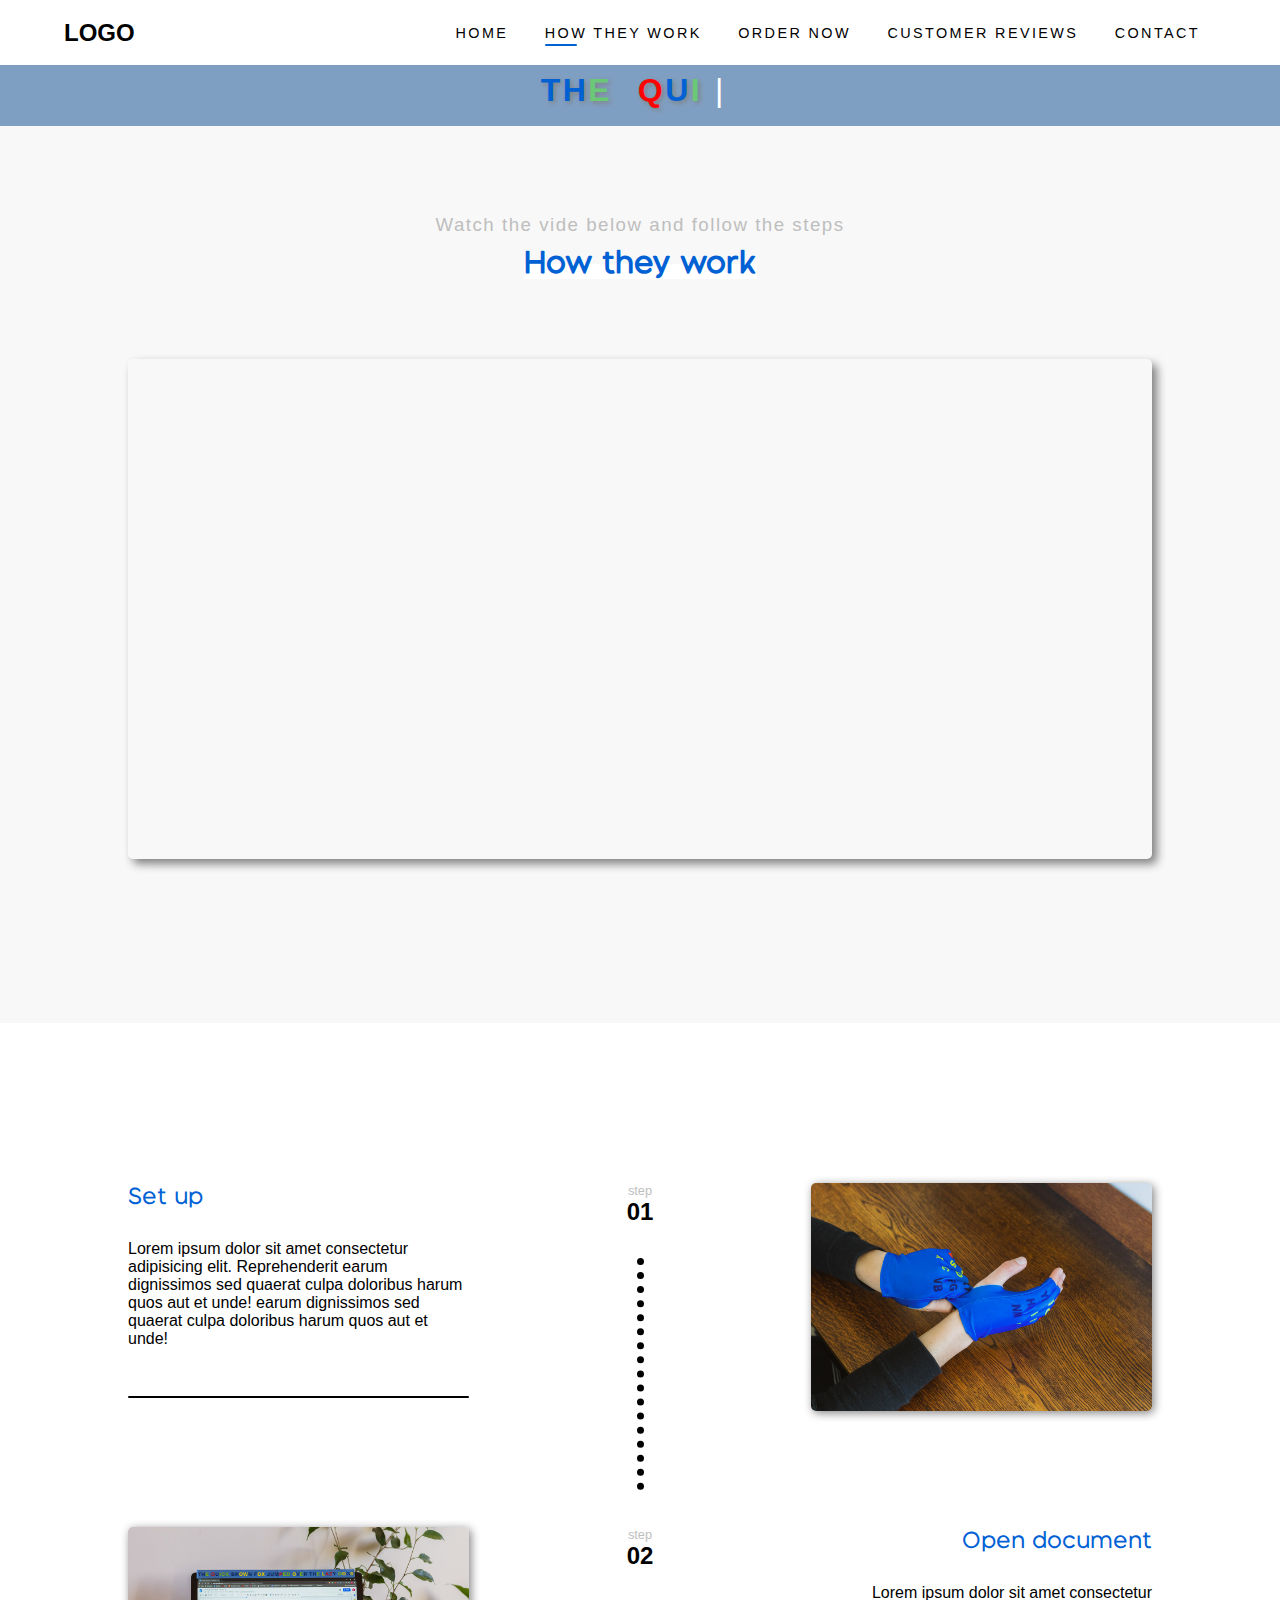
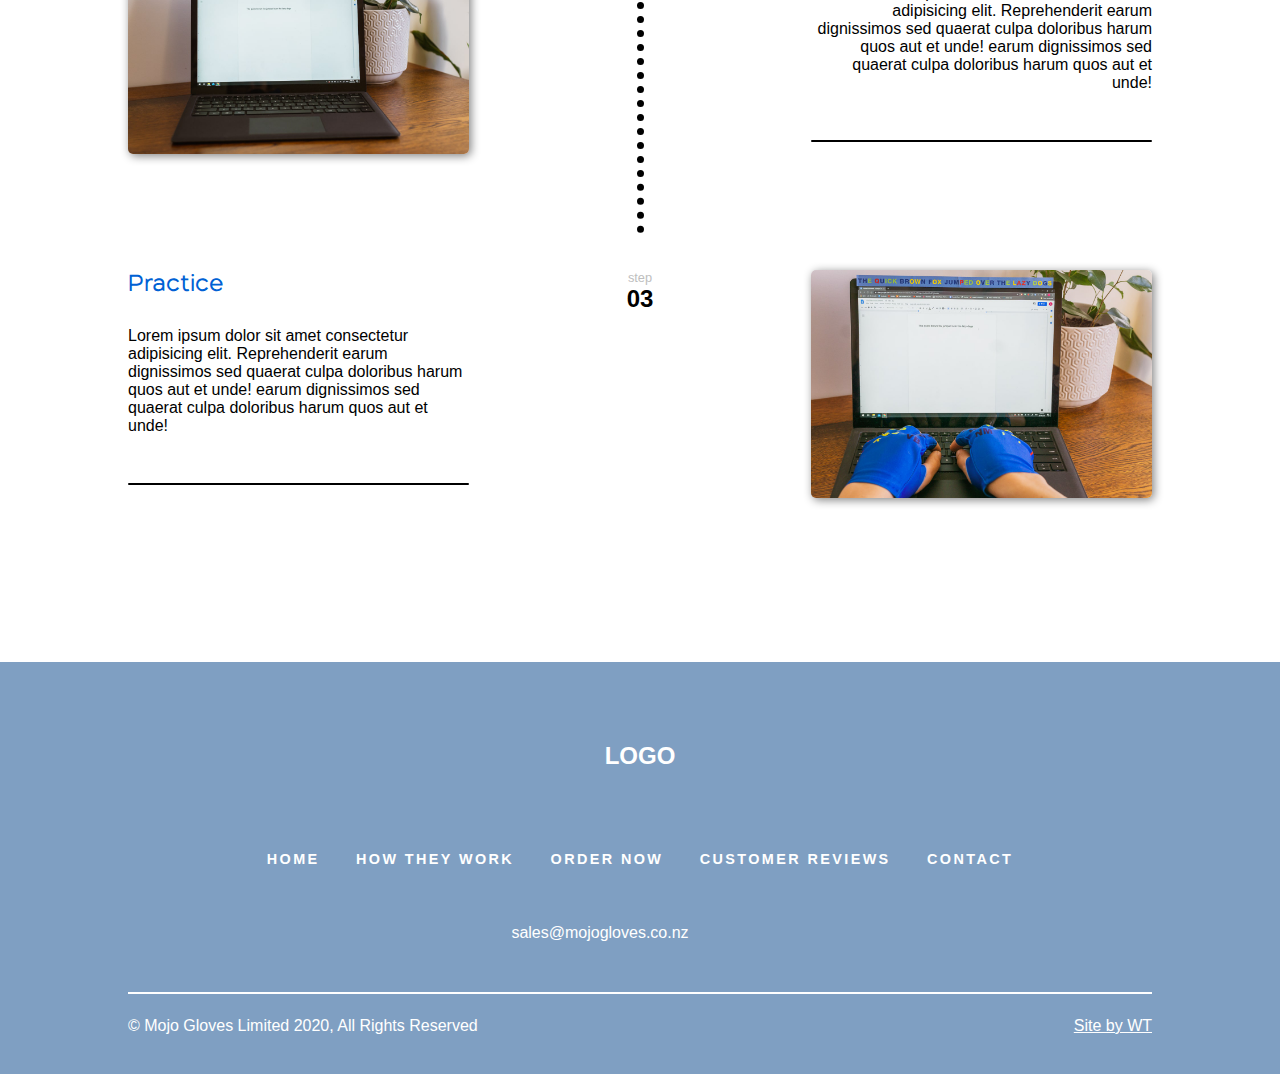
==== how-they-work.html @ c642c43f "added field data for forms" ====
<!DOCTYPE html>
<html lang="en">
  <head>
    <meta charset="UTF-8" />
    <meta name="viewport" content="width=device-width, initial-scale=1.0" />

    <link rel="stylesheet" href="src/styles.css" />

    <link
      rel="stylesheet"
      href="https://cdnjs.cloudflare.com/ajax/libs/font-awesome/5.14.0/css/all.min.css"
      integrity="sha512-1PKOgIY59xJ8Co8+NE6FZ+LOAZKjy+KY8iq0G4B3CyeY6wYHN3yt9PW0XpSriVlkMXe40PTKnXrLnZ9+fkDaog=="
      crossorigin="anonymous"
    />
    <link href="https://unpkg.com/aos@2.3.1/dist/aos.css" rel="stylesheet" />
    <title>How They Work| mojogloves</title>
  </head>
  <body>
    <header>
      <div class="header-container">
        <h2>LOGO</h2>
        <nav>
          <ul>
            <li><a href="index.html">HOME</a></li>
            <li>
              <a href="how-they-work.html" class="selected">HOW THEY WORK</a>
            </li>
            <li>
              <a href="order.html">ORDER NOW</a>
            </li>
            <li>
              <a href="order.html#reviews">CUSTOMER REVIEWS</a>
            </li>
            <li>
              <a href="#">CONTACT</a>
            </li>
          </ul>
        </nav>
        <div class="pop-menu" tabindex="0">
          <div class="line"></div>
        </div>
      </div>
    </header>
    <main>
      <div class="typerwill">
        <div id="typed-strings">
          <p>
            <span class="blue">T</span>
            <span class = "blue">H</span>
            <span class="green">E</span>
            <span class="red space">Q</span>
            <span class = "blue">U</span>
            <span class = "green">I</span>
            <span class = "green">C</span>
            <span class = "green">K</span>
            <span class = "blue space">B</span>
            <span class = "blue">R</span>
            <span class = "yellow">O</span>
            <span class = "yellow">W</span>
            <span class = "blue">N</span>
            <span class = "blue space">F</span>
            <span class = "yellow">O<span>
            <span class ="yellow">X</span>
            <span class = "blue space">J</span>
            <span class = "blue">U</span>
            <span class="blue">M</span>
            <span class = "red">P</span>
            <span class = "green" >E</span>
            <span class="green">D</span>
            <span class = "yellow space">O</span>
            <span class = "blue">V</span>
            <span class = "green">E</span>
            <span class = "blue">R</span>
            <span class = "blue space">T</span>
            <span class = "blue">H</span>
            <span class = "green">E</span>
            <span class = "yellow space">L</span>
            <span class = "red">A</span>
            <span class="red">Z</span>
            <span class = "blue">Y</span>
            <span class = "green space">D</span>
            <span class = "yellow">O</span>
            <span class = "blue">G</span>
            <span class = "yellow">S</span>
          </p>
        </div>
        <p id="typed"></p>
      </div>

      <!-- ----------------------------------------------- -->
      <section class="sub-page-showcase">
        <div class="container">
          <h3 class="sub-text">Watch the vide below and follow the steps</h3>
          <h1 class="sub-page-heading">How they work</h1>
          <iframe
            class="video"
            width="100%"
            height="500px"
            src=""
          ></iframe>
        </div>
      </section>
      <section class="guide">
        <div class="container">
          <div class="guide-grid">
            <div class="step1 steps one ">
              <h2>Set up</h2>
              <p>
                Lorem ipsum dolor sit amet consectetur adipisicing elit.
                Reprehenderit earum dignissimos sed quaerat culpa doloribus
                harum quos aut et unde! earum dignissimos sed quaerat culpa
                doloribus harum quos aut et unde!
              </p>
              <hr />
            </div>

            <div class="step-center two ">
              <span class="step-sub-text">step</span>
              <span class="step-number">01</span>
              <div class="dotted-line"></div>
            </div>

            <div class="step1-img three">
              <img src="imgs/step1.jpg" alt="Putting mojogloves on hands" />
            </div>
            
            <div class="step2 steps four">
              <h2>Open document</h2>
              <p>
                Lorem ipsum dolor sit amet consectetur adipisicing elit.
                Reprehenderit earum dignissimos sed quaerat culpa doloribus
                harum quos aut et unde! earum dignissimos sed quaerat culpa
                doloribus harum quos aut et unde!
              </p>
              <hr />
            </div>

            <div class="step-center five">
              <span class="step-sub-text">step</span>
              <span class="step-number">02</span>
              <div class="dotted-line"></div>
            </div>

            <div class="step1-img six">
              <img src="imgs/step2.jpg" alt="Laptop Screen" />
            </div>

            <div class="step3 steps seven">
              <h2>Practice</h2>
              <p>
                Lorem ipsum dolor sit amet consectetur adipisicing elit.
                Reprehenderit earum dignissimos sed quaerat culpa doloribus
                harum quos aut et unde! earum dignissimos sed quaerat culpa
                doloribus harum quos aut et unde!
              </p>
              <hr />
            </div>

            <div class="step-center eight ">
              <span class="step-sub-text">step</span>
              <span class="step-number">03</span>
            </div>

            <div class="step1-img nine">
              <img
                src="imgs/step3.jpg"
                alt="Typing on laptop with mojogloves on"
              />
            </div>

          </div>
        </div>
      </section>
      <section class="grey-lower"></section>
    </main>
    <footer>
      <div class="container">
        <h2>LOGO</h2>
        <ul class="footer-nav">
          <li><a href="index.html">HOME</a></li>
          <li><a href="how-they-work.html">HOW THEY WORK</a></li>
          <li><a href="order.html">ORDER NOW</a></li>
          <li><a href="order.html#reviews">CUSTOMER REVIEWS</a></li>
          <li><a href="index.html#contact">CONTACT</a></li>
        </ul>

        <a href="mailto:sales@mojogloves.co.nz" class="mail">
          <i class="far fa-paper-plane social"></i>
          sales@mojogloves.co.nz
        </a>
        <a href="https://www.facebook.com/Teach-yourself-touch-typing-with-MojoGloves-109823190705692/?view_public_for=109823190705692&ref=page_internal" class="social" target="_blank"><i class="fab fa-facebook social"></i></a>
        <a href="#" class="social"><i class="fab fa-instagram social"></i></a>
        <hr />
        <div class="lower-footer">
          <p class="copy">
            &copy; Mojo Gloves Limited 2020, All Rights Reserved
          </p>
          <p class="site-by">Site by WT</p>
        </div>
      </div>
    </footer>

    <div class="side-nav">
      <a href="#" id="close-btn">&times;</a>
      <ul id="side-list">
        <li><a href="index.html" class = "nav-item">HOME</a></li>
        <li><a href="how-they-work.html" class = "nav-item">HOW THEY WORK</a></li>
        <li>
          <a href="order.html" class = "nav-item">ORDER NOW</a>
        </li>
        <li>
          <a href="order.html#reviews" class="nav-item">CUSTOMER REVIEWS</a>
        </li>
        <li>
          <a href="index.html#contact" class = "nav-item">CONTACT</a>
        </li>
      </ul>
    </div>
    <script src="src/typed.js"></script>
    <script src="https://unpkg.com/aos@2.3.1/dist/aos.js"></script>
    <script src="src/app.js" type="module"></script>

    <script>
      var typed = new Typed("#typed", {
        stringsElement: "#typed-strings",
        
      });
    </script>
  </body>
</html>
---- src/styles.css ----
:root {
  --accent: #0061d4;
  --lightbg: #7f9fc2;
  --grybg: #f8f8f8;
  --grytxt: #bebebe;
}
@import url("https://fonts.googleapis.com/css2?family=Roboto&display=swap");
@font-face {
  font-family: blacksans;
  src: url(blacksans.otf);
}
* {
  padding: 0;
  margin: 0;
  box-sizing: border-box;
  font-family: "Roboto", sans-serif;
  -webkit-font-smoothing: antialiased;
  -moz-osx-font-smoothing: grayscale;
}

html {
  scroll-behavior: smooth;
  font-size: 16px;
  overflow-x: hidden;
}
/* ----------------------------------------Global Header------------------------------------------------------ */
.container {
  width: 70%;
  margin: 0 auto;
  max-width: 1320px;
}
header {
  position: fixed;
  width: 100%;
  top: 0;
  left: 0;
  background: #fff;
  z-index: 1000;
}
.sticky {
  box-shadow: 2px 0 5px grey;
}
.header-container {
  width: 90%;
  margin: 0 auto;
  display: flex;
  height: 7vh;
  min-height: 65px;
  align-items: center;
  position: relative;
}
nav {
  position: absolute;
  right: 0;
}

nav li {
  list-style: none;
  display: inline-block;
  padding: 0 1rem;
}

nav a {
  text-decoration: none;
  color: #000;
  font-size: 0.9rem;
  letter-spacing: 0.15rem;
  position: relative;
}

nav a:hover {
  cursor: pointer;
}

nav a:after {
  background: none repeat scroll 0 0 transparent;
  bottom: -5px;
  content: "";
  display: block;
  height: 2px;
  left: 0%;
  position: absolute;
  background: var(--accent);
  transition: width 0.3s ease 0s, left 0.3s ease 0s;
  width: 0;
}
nav a:hover:after {
  width: 100%;
}

.selected {
  position: relative;
  transition: all 0.3s ease;
}

.selected::after {
  content: "";
  position: absolute;
  left: 0;
  bottom: -5px;
  width: 2rem;
  height: 2px;
  border-radius: 5px;
  background-color: var(--accent);
}

.overlay {
  width: 100%;
  height: 100%;
  background: rgba(0, 0, 0, 0.4);
}

.pop-menu {
  z-index: 500001;
  position: absolute;
  right: 0;
  width: 40px;
  height: 30px;
  display: none;
  align-items: center;
}

.line {
  position: relative;
  width: 50%;
  margin-left: 50%;
  height: 3px;
  background: var(--accent);
  border-radius: 5px;
}
.pop-menu:hover {
  cursor: pointer;
}
.pop-menu:focus {
  outline: var(--grytxt) 2px solid;
}
.line::before {
  position: absolute;
  top: -10px;
  right: 0;
  width: 150%;
  content: "";
  height: 3px;
  background: var(--accent);
  border-radius: 5px;
}

.line::after {
  position: absolute;
  bottom: -10px;
  right: 0;
  width: 150%;
  content: "";
  height: 3px;
  background: var(--accent);
  border-radius: 5px;
}

.side-nav {
  text-align: center;
  height: 100vh;
  width: 0;
  position: fixed;
  top: 0;
  right: 0;
  background: #fff;
  transition: all 0.4s linear;
  z-index: 5000;
}
.side-nav ul {
  margin-top: 7rem;
}

.side-nav li {
  list-style: none;
  margin: 1rem 0;
}

.side-nav a {
  color: #000;
  text-decoration: none;

  font-size: 1.5rem;
  transition: all 0.1s ease;
}

#close-btn {
  position: absolute;
  display: none;
  right: 5%;
  top: 2%;
  font-size: 2rem;
  color: var(--accent);
}
#side-list {
  opacity: 0;
  transition: all 0.2s ease;
}
/* -------------------------------------------------------------Global Footer-------------------------------------------- */

footer {
  height: auto;

  background: var(--lightbg);
  text-align: center;
  padding-top: 5rem;
}
footer h2 {
  margin-bottom: 5rem;
  color: #fff;
}
.footer-nav {
  margin-bottom: 3rem;
}
.footer-nav li {
  list-style: none;
  display: inline-block;
  padding: 0 1rem;
}

.footer-nav a {
  font-weight: bold;
  text-decoration: none;
  color: #fff;
  font-size: 0.9rem;
  letter-spacing: 0.15rem;
}
.social {
  color: #fff;
  text-decoration: none;
  margin-left: 1rem;
  font-size: 1.5rem;
  transition: all 0.2s ease;
}

.social :hover {
  transform: scale(1.5);
}
.mail {
  color: #fff;
  text-decoration: none;
  transition: all 0.2 ease;
  margin-right: 2rem;
}
footer hr {
  margin: 3rem 0 1rem 0;
  background: #fff;
  height: 2px;
  border: none;
}
.lower-footer {
  width: 100%;
  padding: 1rem 0 3rem 0;
  position: relative;
  display: flex;
  flex-direction: row;
  align-items: center;
  color: #fff;
}

.copy {
  position: absolute;
  left: 0;
}
.site-by {
  position: absolute;
  right: 0;
  text-decoration: underline;
}

/* ------------------------------------------------------------landing-styles---------------------------------------------------- */

.showcase {
  height: 100vh;
  max-height: 1080px;
  min-height: 500px;
  background: url(../imgs/showcase.jpg);
  background-size: cover;
  background-repeat: none;
  background-position: center;
  background-attachment: fixed;
  color: #fff;
  font-family: "Roboto", sans-serif;
}
.showcase-container {
  height: 100%;
  display: flex;
  flex-direction: column;
  justify-content: center;
}

.showcase h1 {
  font-size: 4rem;
  font-family: blacksans;
  /* font-weight: normal; */
  margin-bottom: 1rem;
  text-shadow: 1px 1px rgba(70, 70, 70, 0.767);
}

.showcase p {
  font-size: 1.5rem;
  margin-bottom: 5rem;
  width: 50%;
}

.highlight {
  font-weight: bold;
  font-style: italic;
  position: relative;
  z-index: 99;
}
.highlight::before {
  content: "";
  width: 100%;
  left: 0;
  height: 15px;
  position: absolute;
  bottom: 0;
  z-index: -1;
  background: var(--accent);
}

.btns {
  width: 11rem;
  height: 3.5rem;
  margin-right: 1rem;
  font-size: 1rem;
  border: none;
  border-radius: 3px;
  box-shadow: 1px 1px 3px rgba(70, 70, 70, 0.767);
  transition: all 0.2s ease;
}

.btns:hover {
  cursor: pointer;
  transform: scale(1.1);
}
.accent-bg {
  background: var(--accent);
  color: #fff;
}
.fas {
  color: var(--accent);
}
.play {
  color: #000;
}
/* -----------------------------------------cards--------------------------------------------- */

.cards {
  background-color: var(--grybg);
  height: auto;
  padding-top: 5rem;
}
/* .cards h3 {
  text-align: center;
  font-size: 1rem;
  color: var(--grytxt);
} */
.heading {
  font-size: 2rem;
  text-align: center;
  font-family: blacksans;
  font-weight: normal;
}

.sub-text {
  color: var(--grytxt);
  text-align: center;
  letter-spacing: 1.5px;
  margin-top: 0.5rem;
  font-weight: normal;
}

.card-container {
  margin-top: 5rem;
  display: flex;
  justify-content: space-evenly;
  flex-direction: row;
  height: 100%;
  padding-bottom: 10rem;
}
.inner-card-container {
  padding: 3rem;
}
.card {
  background: #fff;
  text-align: center;
  height: 80%;
  width: 25%;
  border-radius: 5px;
  box-shadow: 2px 2px 10px rgba(146, 146, 146, 0.767);
}
.card h3 {
  margin: 2rem 0 1rem 0;
}
.card hr {
  background: #000;
  margin-bottom: 1rem;
}
/* ------------------------------------------------------------how they work------------------------- */

.htw-landing {
  background: url(../imgs/htw2.jpg);
  background-size: cover;
  background-position: left;
  background-repeat: none;
  height: 50vh;
  max-height: 450px;
  width: 100%;
}

.htw-container {
  height: 100%;
  width: 100%;
}

.htw-content-container {
  height: 100%;
  width: 200%;
  align-items: center;
  display: flex;
  margin-left: -150%;
  background: var(--accent);
}
.htw-content {
  height: 100%;
  width: 100%;
  margin-left: 75%;
  padding-top: 5rem;
  margin-right: 2rem;
}

.htw-content h2 {
  color: #fff;
  margin-bottom: 1rem;
  font-family: blacksans;
  font-weight: normal;
  font-size: 2rem;
}
.htw-content p,
.htw-content hr {
  width: 80%;
}
.htw-content hr {
  margin-bottom: 1rem;
}

.htw-content p {
  color: #fff;
  margin-bottom: 2rem;
}

.htw-btn {
  background: #fff;
  color: var(--accent);
  font-weight: bold;
  margin-bottom: 5rem;
}

/* -----------------------------------------Testimonials------------------------------- */

.testimonials {
  padding-top: 5rem;
  background-color: var(--grybg);
}
.carousel {
  margin-top: 7rem;
  position: relative;
}

.testimonial-info {
  background: #fff;
  text-align: center;
  width: 80%;
  margin: 0 auto;
  transition: all 0.3s ease;
  box-shadow: 2px 2px 10px rgba(146, 146, 146, 0.767);
  border-radius: 5px;
}

#testimonial-name {
  font-weight: normal;
  margin-top: 1rem;
}

#testimonial-location {
  color: var(--grytxt);
  font-weight: normal;
  font-size: 0.9rem;
  margin-top: 0.5rem;
}
#testimonial-paragraph {
  padding: 2rem 2rem 3rem 2rem;
  position: relative;
}

#testimonial-paragraph::before {
  content: "“";
  font-size: 3rem;
  font-family: blacksans;
  position: absolute;
  color: var(--grytxt);
  top: 0;
}
#testimonial-paragraph::after {
  content: "”";
  font-size: 3rem;
  font-family: blacksans;
  position: absolute;
  color: var(--grytxt);
  bottom: 0;
}
#avatar {
  width: 100px;
  height: auto;
  border-radius: 50%;
  margin-top: -2rem;
}

.prev {
  left: 0;
}
.arrows {
  position: absolute;
  top: 25%;
  color: var(--accent);
  font-size: 2rem;
  transition: all 0.2s ease;
}
.next {
  right: 0;
}

.arrows:hover {
  cursor: pointer;
  transform: scale(1.5);
}
.carousel-circs {
  margin-top: 2rem;
  text-align: center;
  font-size: 0.5rem;
  color: var(--grytxt);
  padding-bottom: 10rem;
}

/* -------------------------------------------Get in touch---------------------------------- */

.index-form h2 {
  padding-top: 5rem;
  margin-bottom: 1rem;
}

.index-form a {
  color: var(--accent);
  font-weight: bold;
  text-decoration: none;
}

.index-form form {
  margin-top: 5rem;
  padding-bottom: 10rem;
}

.index-form input,
.index-form textarea,
.index-form select {
  display: block;
  width: 100%;
  margin-top: 1rem;
  margin-bottom: 3rem;
  border: none;
  border-bottom: solid 2px var(--grytxt);
  height: 2rem;
}

.index-form input[type="submit"] {
  width: 200px;
  height: 3.5rem;
  background: var(--accent);
  border: none;
}

.index-form input:focus,
.index-form textarea:focus {
  outline: none;
  border-bottom: solid 3px var(--accent);
}

.index-form label {
  font-weight: bold;
}

/* ----------------------------------------htw---------------------------------------------------- */

.typerwill {
  width: 100%;
  background: var(--lightbg);
  padding-top: 8vh;
  height: 14vh;
  text-align: center;
  letter-spacing: 0.2rem;
  font-size: 2rem;
}

#typed {
  font-weight: bold;
  text-shadow: 2px 2px 5px rgb(129, 129, 129);
  display: inline;
}
/* --------------------------typing colors------------------ */
.blue {
  color: #0061d4;
  margin-left: -0.8rem;
}

.green {
  color: #6ac877;
  margin-left: -0.8rem;
}

.red {
  color: #ff0303;
  margin-left: -0.8rem;
}

.yellow {
  color: #e9e948;
  margin-left: -0.8rem;
}

.space {
  margin-left: 0.8rem;
}
.typer {
  display: inline;
  font-family: blacksans;
  color: #fff;
}
.sub-page-showcase {
  padding-top: 5rem;
  /* max-height: 800px; */
  text-align: center;
  /* height: 70vh; */
  background: var(--grybg);
  position: relative;
  padding-bottom: 10rem;
}

/* .sub-page-showcase::after {
  content: "";
  width: 120%;
  height: 15vh;
  position: absolute;
  bottom: -10%;
  left: -12.5%;
  background: var(--grybg);
  transform: rotate(2deg);
  z-index: -1;
  display: block;
} */

.sub-page-heading {
  display: inline-block;
  margin-top: 0.5rem;
  font-family: blacksans;
  font-size: 2rem;
  color: var(--accent);
  position: relative;
  z-index: 100;
}

.sub-page-heading::before {
  content: "";
  width: 100%;
  height: 15px;
  position: absolute;
  left: 0;
  bottom: 0;
  z-index: -1;
  background: #fff;
  /* box-shadow: 0px 2px 5px grey;
  border-radius: 1px; */
}

.video {
  z-index: 500;
  position: relative;
  margin-top: 5rem;
  box-shadow: 5px 5px 10px grey;
  border: none;
  border-radius: 5px;
}

.typed-cursor {
  color: #fff;
}
.guide {
  margin: 10rem 0;
}

.guide-grid {
  display: grid;
  grid-template-rows: repeat(3, 1fr);
  grid-template-columns: repeat(3, 1fr);
  row-gap: 7rem;
}

.one {
  order: 1;
}

.two {
  order: 2;
}

.three {
  order: 3;
}

.four {
  order: 6;
}

.five {
  order: 5;
}

.six {
  order: 4;
}

.seven {
  order: 7;
}

.eight {
  order: 8;
}
.nine {
  order: 9;
}

.steps h2 {
  color: var(--accent);
  font-family: blacksans;
  font-weight: normal;
  font-size: 1.5rem;
  margin-bottom: 2rem;
}

.steps p {
  margin-bottom: 3rem;
}

.steps hr {
  height: 2px;
  background: #000;
  border: none;
  border-radius: 5px;
}
.step-center {
  justify-self: center;
  text-align: center;
}

.step-sub-text {
  color: var(--grytxt);
  display: block;
  font-size: 0.8rem;
}

.step-number {
  font-weight: bold;
  font-size: 1.5rem;
}
.dotted-line {
  margin-left: 10px;
  margin-top: 2rem;
  height: 100%;
  border-left: 7px dotted black;
}

.step2 h2,
.step2 p {
  text-align: right;
}

.step1-img img {
  width: 100%;
  height: auto;
  border-radius: 5px;
  box-shadow: 2px 2px 10px grey;
}

/* .grey-lower {
  height: 60vh;
  background: var(--grybg);
  position: relative;
  width: 100%;
  z-index: -1;
}

.grey-lower::before {
  content: "";
  width: 120%;
  height: 15vh;
  position: absolute;
  top: -10%;
  left: -12.5%;
  background: var(--grybg);
  transform: rotate(2deg);
  z-index: -1;
} */

/* ----------------------------------------------------order------------------------------------- */

.order-showcase {
  padding-top: 10rem;
}
.product-grid {
  display: grid;
  grid-template-columns: 1fr 1fr;
  column-gap: 4rem;
  margin-top: 5rem;
}
.product-info {
  text-align: left;
}

.product-carousel {
  position: relative;
}

.product-carousel i {
  top: 35%;
}
.no-pad {
  padding-bottom: 0;
}
.product-carousel img {
  width: 80%;
  border-radius: 5px;
  box-shadow: 2px 2px 10px grey;
}

.product-info h2 {
  margin-bottom: 1rem;
}

.product-info h3:first-of-type {
  display: inline-block;
}

.product-info h3 {
  margin-bottom: 1rem;
}

.product-info p {
  margin-bottom: 1rem;
}

.shipping-cost {
  font-weight: bold;
  margin-bottom: 2rem;
  display: inline-block;
}
.product-info hr {
  margin-bottom: 2rem;
  border: none;
  height: 1px;
  border-radius: 5px;
  background: #000;
}

.reviews {
  height: AUTO;
  width: 100%;
  margin: 5rem 0 10rem 0;
}

.reviews h2 {
  font-family: blacksans;
  margin-bottom: 1rem;
  font-size: 1.5rem;
  font-weight: normal;
  color: var(--accent);
}

.review-hr {
  margin: 2rem 0;
  height: 1px;
  background: #000;
  border: none;
  border-radius: 5px;
}
.review-modal {
  width: 8rem;
  height: 3rem;
  font-size: 0.8rem;
  color: #fff;
  position: fixed;
  top: 55%;
  left: 0;
  z-index: 600;
}
.review-modal i {
  color: #fff;
}

.review-name {
  font-size: 1.2rem;
  margin-bottom: 0.5rem;
  font-weight: normal;
}
.review-location {
  color: var(--grytxt);
  font-size: 0.8rem;
  display: block;
  margin-bottom: 1rem;
}

.review-padding {
  padding-top: 0px;
}

.gold {
  color: gold;
}

.full-review {
  position: relative;
}
.stars {
  position: absolute;
  right: 0;
  top: 0;
}

/* --------------------------------hidden-styles----------------- */

.modal {
  border: none;
  width: 60%;
  height: auto;
  padding: 4rem 0;
  background: #fff;
  border-radius: 5px;
  box-shadow: 2px 2px 10px grey;
  position: fixed;
  top: 50%;
  left: 50%;
  transform: translate(-50%, -50%);
  z-index: 99999;
  animation-name: animatetop;
  animation-duration: 0.5s;
}
.modal h2 {
  text-align: center;
  margin-bottom: 1rem;
}

.modal form {
  margin-top: 2rem;
}
.modal input,
.modal select {
  display: block;
}

.modal p {
  text-align: center;
}
.close {
  position: absolute;
  right: 5%;
  top: 4%;
  font-size: 3rem;
  transition: all 0.3 ease;
}
.close:hover {
  color: var(--accent);
  cursor: pointer;
}

.modal-overlay {
  background: rgba(0, 0, 0, 0.75);
  width: 100vw;
  height: 100vh;
  position: fixed;
  display: none;
  top: 0;
  left: 0;
  z-index: 99999;
}

@keyframes animatetop {
  from {
    top: -300px;
    opacity: 0;
  }
  to {
    top: 50%;
    opacity: 1;
  }
}

/* ----------------------------------------------------------------media------------------------ */

@media (max-width: 1500px) {
  .container {
    width: 80%;
  }

  .card {
    width: 30%;
  }
}

@media (max-width: 1300px) {
  .review-modal {
    top: 95%;
    left: 42.5%;
    width: 15%;

    font-size: 0.8rem;
  }
}
@media (min-width: 1150px) {
  .side-nav {
    display: none;
  }
}
@media (max-width: 1150px) {
  .container {
    width: 90%;
  }
  nav {
    display: none;
  }
  .pop-menu {
    display: flex;
  }
  .sub-page-showcase {
    padding-top: 10rem;
  }
  .typerwill {
    display: none;
  }
}

@media (max-width: 900px) {
  .card-container {
    display: block;
  }

  .card {
    width: 50%;
    margin: 2rem auto;
  }
}

@media (max-width: 768px) {
  html {
    font-size: 12px;
  }
  .highlight::before {
    width: 0;
  }

  .footer-nav li {
    display: block;
    margin-bottom: 0.7rem;
  }

  .product-grid {
    display: block;
  }
  .product-carousel {
    margin-bottom: 2rem;
  }
  .modal {
    width: 90%;
  }
}

@media (max-width: 500px) {
  .htw-content-container {
    display: block;
    margin-left: 0;
    width: 100%;
  }
  .htw-content {
    margin-left: 0;
  }
  .htw-landing {
    background: var(--accent);
    height: auto;
  }
  .card {
    width: 70%;
  }
  html {
    font-size: 10px;
  }
  .showcase p {
    width: 70%;
  }

  .guide-grid {
    display: block;
  }
  .step-center {
    display: none;
  }
  .four p,
  .four h2 {
    text-align: left;
  }

  .steps h2 {
    margin-top: 1.5rem;
  }
  .steps hr {
    margin-bottom: 1.5rem;
  }
  .video {
    height: auto;
  }
}

@media (max-height: 400px) {
  .review-modal {
    top: 90%;
  }
}
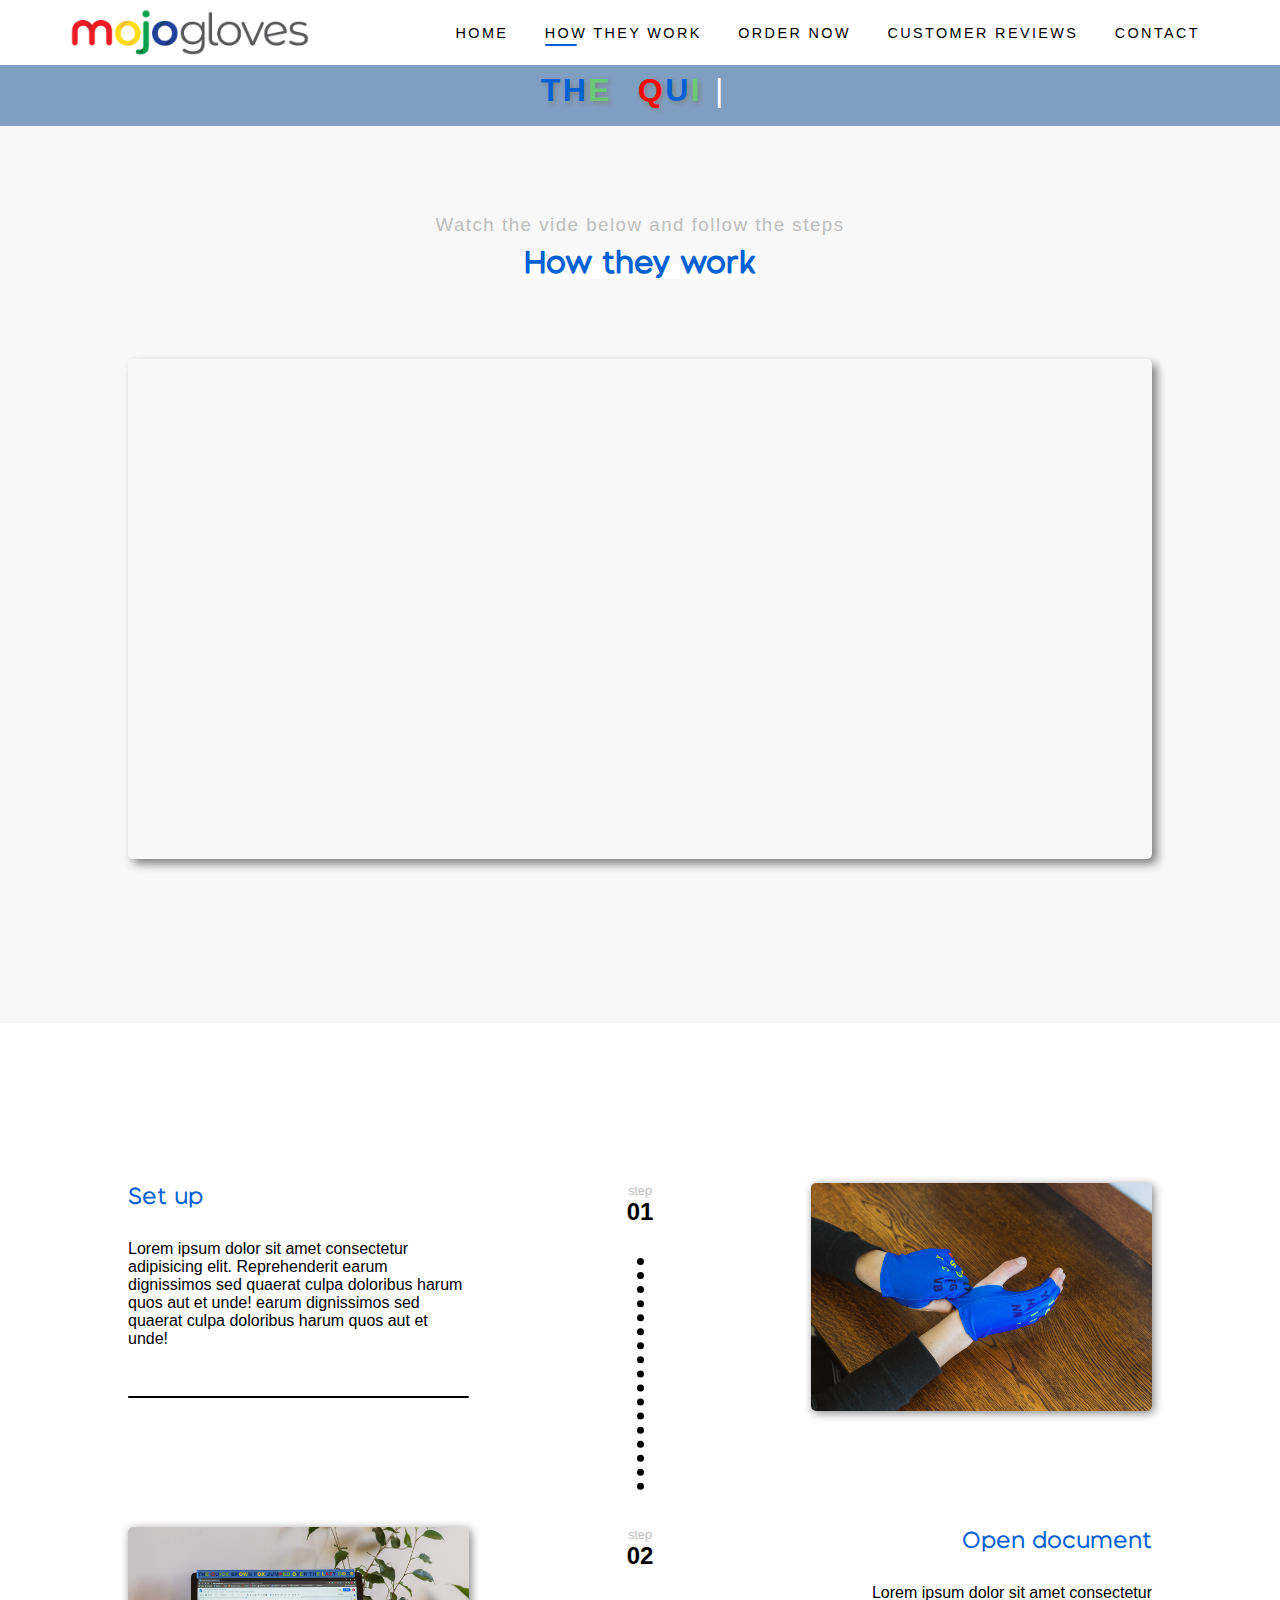
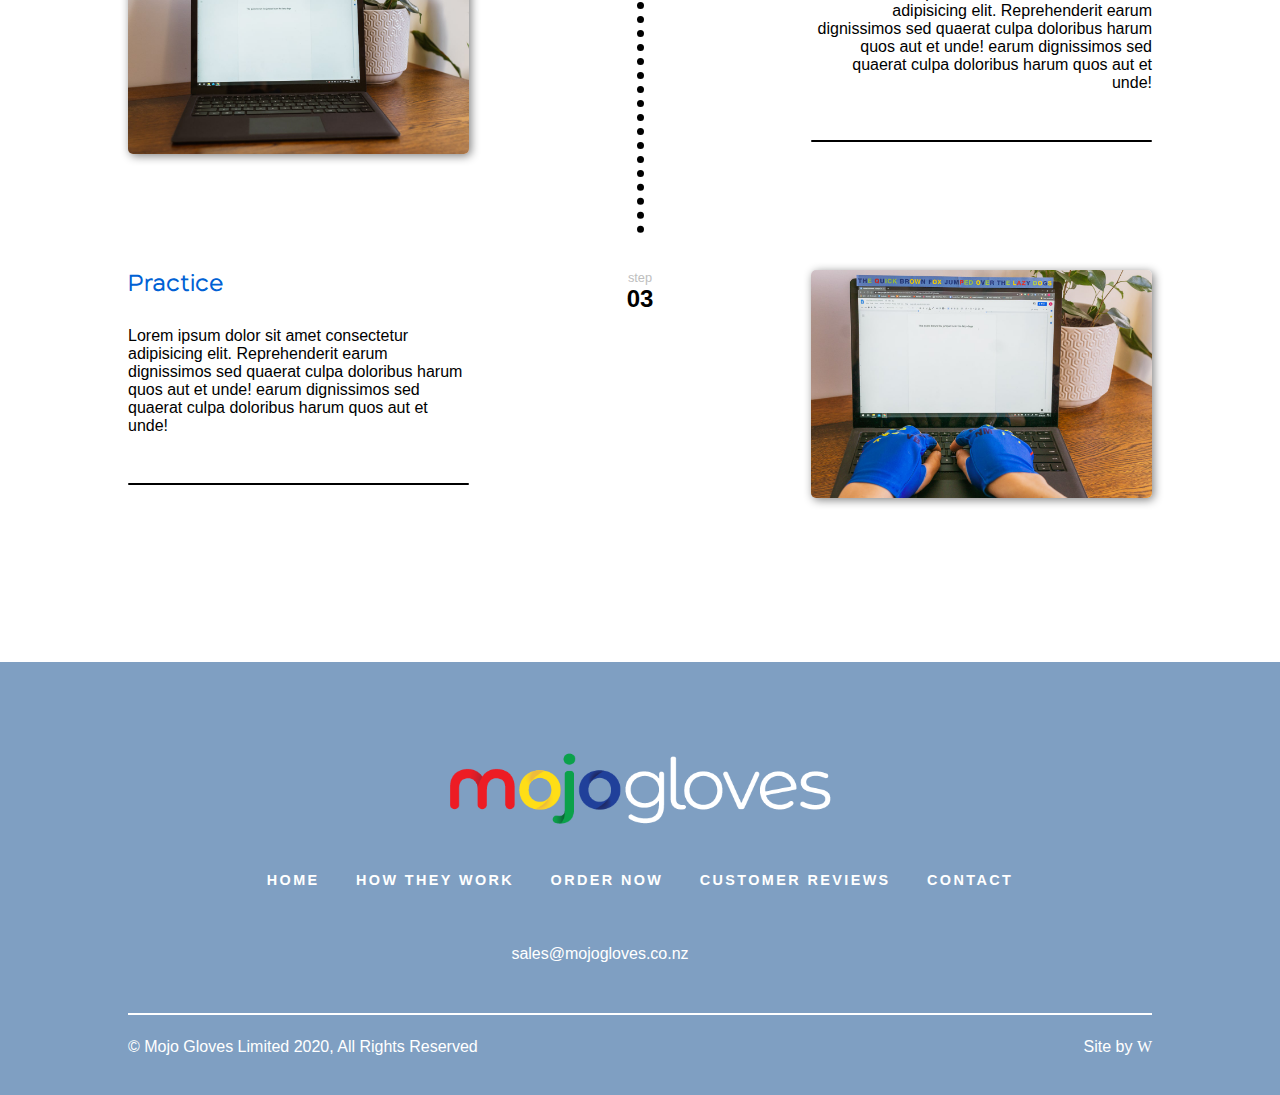
==== commit 2ac5b6b5: "added logo and updated site by reference" ====
--- a/how-they-work.html
+++ b/how-they-work.html
@@ -18,7 +18,7 @@
   <body>
     <header>
       <div class="header-container">
-        <h2>LOGO</h2>
+        <img src="../imgs/logo.png" alt="mojoglvoes logo" class="header-logo" />
         <nav>
           <ul>
             <li><a href="index.html">HOME</a></li>
@@ -175,7 +175,7 @@
     </main>
     <footer>
       <div class="container">
-        <h2>LOGO</h2>
+        <img src="../imgs/logoInvert.png" alt="mojoglvoes logo" class="footer-logo" />
         <ul class="footer-nav">
           <li><a href="index.html">HOME</a></li>
           <li><a href="how-they-work.html">HOW THEY WORK</a></li>
@@ -195,7 +195,7 @@
           <p class="copy">
             &copy; Mojo Gloves Limited 2020, All Rights Reserved
           </p>
-          <p class="site-by">Site by WT</p>
+          <p class="site-by">Site by <a href = "#" class ="wtLogo" target="_blank" rel = "noopener">W</span></p>
         </div>
       </div>
     </footer>
--- a/src/styles.css
+++ b/src/styles.css
@@ -5,6 +5,7 @@
   --grytxt: #bebebe;
 }
 @import url("https://fonts.googleapis.com/css2?family=Roboto&display=swap");
+@import url("https://fonts.googleapis.com/css2?family=Pacifico&display=swap");
 @font-face {
   font-family: blacksans;
   src: url(blacksans.otf);
@@ -36,6 +37,21 @@
   left: 0;
   background: #fff;
   z-index: 1000;
+}
+
+.header-logo {
+  height: 90%;
+  width: auto;
+}
+
+.footer-logo {
+  height: auto;
+  width: 40%;
+  margin-bottom: 2rem;
+}
+.modal-logo {
+  width: 40%;
+  margin: 0 30% 1rem 30%;
 }
 .sticky {
   box-shadow: 2px 0 5px grey;
@@ -197,7 +213,15 @@
   transition: all 0.2s ease;
 }
 /* -------------------------------------------------------------Global Footer-------------------------------------------- */
-
+.wtLogo {
+  font-family: "Pacifico", cursive;
+  color: #fff;
+  text-decoration: none;
+  transition: all 0.3s;
+}
+.wtLogo:hover {
+  color: #20234b;
+}
 footer {
   height: auto;
 
@@ -253,7 +277,7 @@
   padding: 1rem 0 3rem 0;
   position: relative;
   display: flex;
-  flex-direction: row;
+  justify-content: space-between;
   align-items: center;
   color: #fff;
 }
@@ -265,7 +289,6 @@
 .site-by {
   position: absolute;
   right: 0;
-  text-decoration: underline;
 }
 
 /* ------------------------------------------------------------landing-styles---------------------------------------------------- */
@@ -955,6 +978,16 @@
   animation-name: animatetop;
   animation-duration: 0.5s;
 }
+.submit-complete {
+  background-color: var(--accent);
+  padding: 1rem 2rem;
+  color: #fff;
+  display: none;
+  margin-left: 1rem;
+  font-weight: normal;
+  border-radius: 3px;
+}
+
 .modal h2 {
   text-align: center;
   margin-bottom: 1rem;
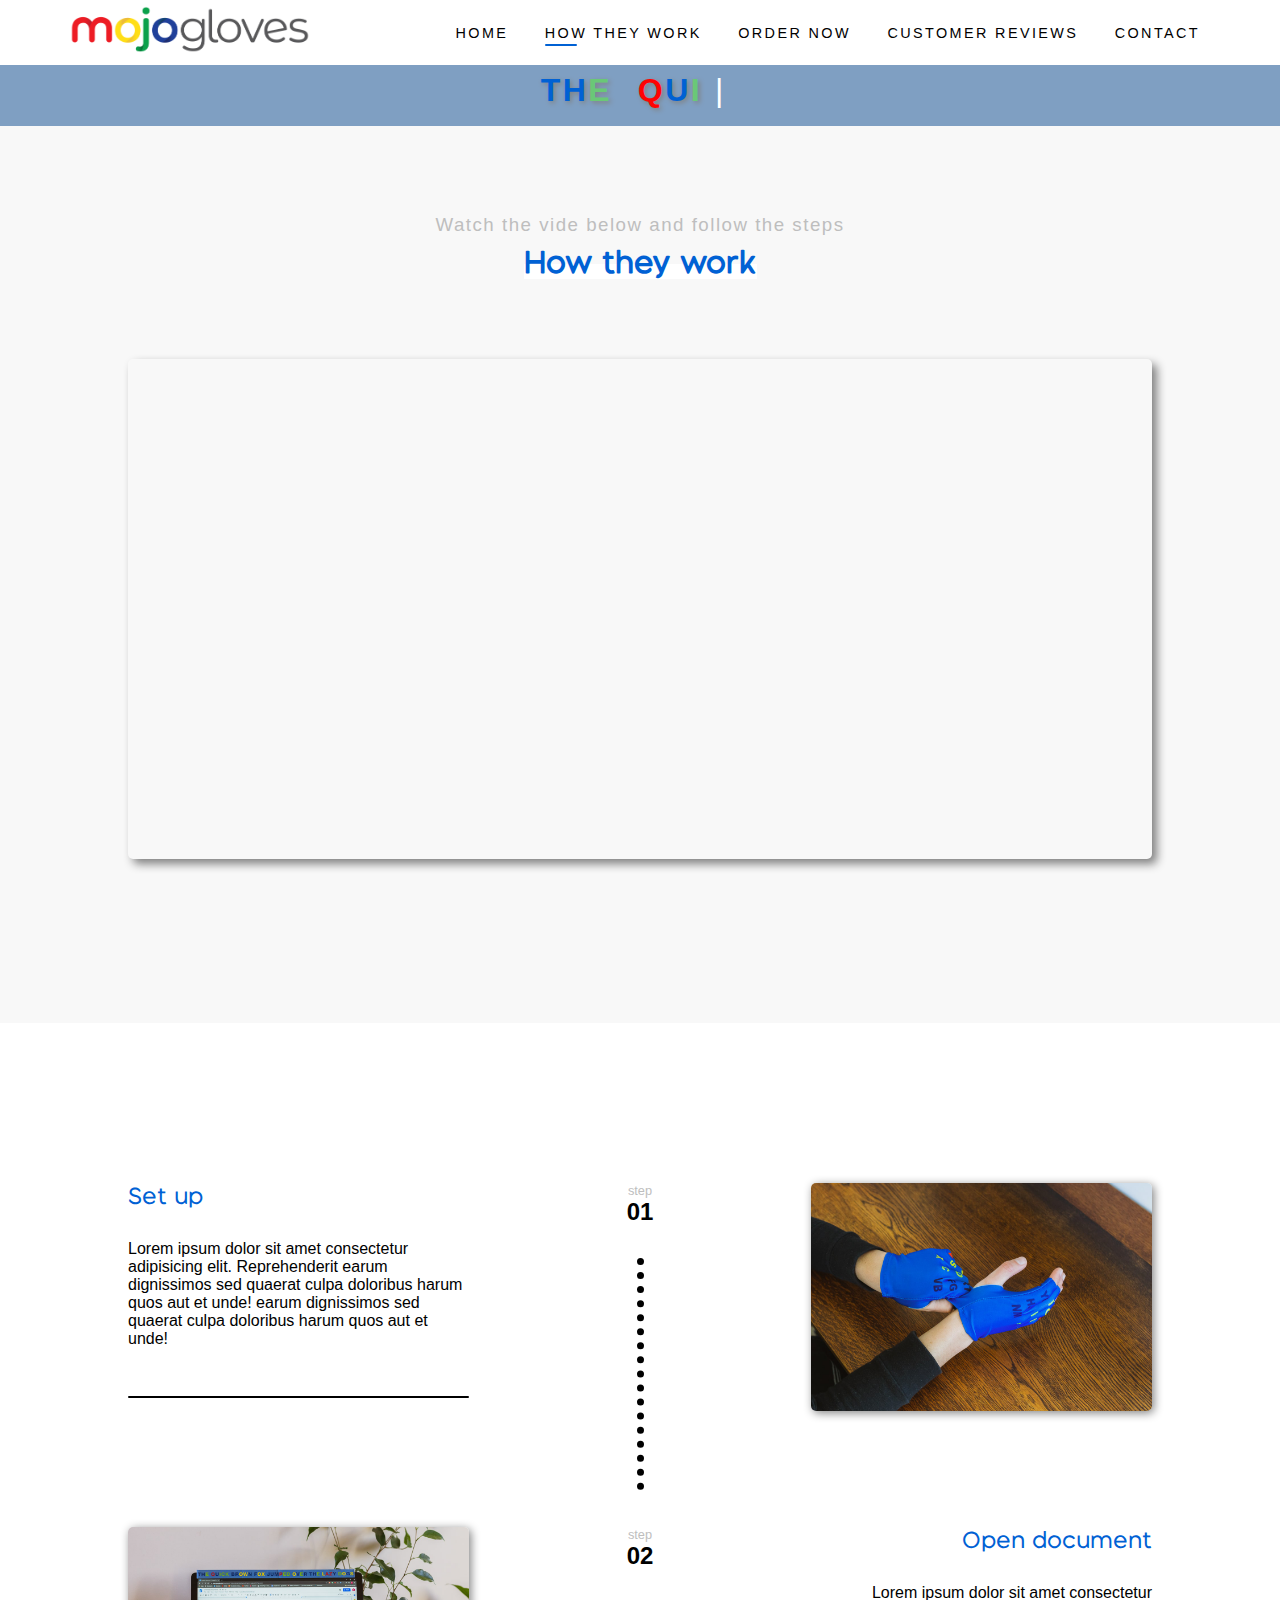
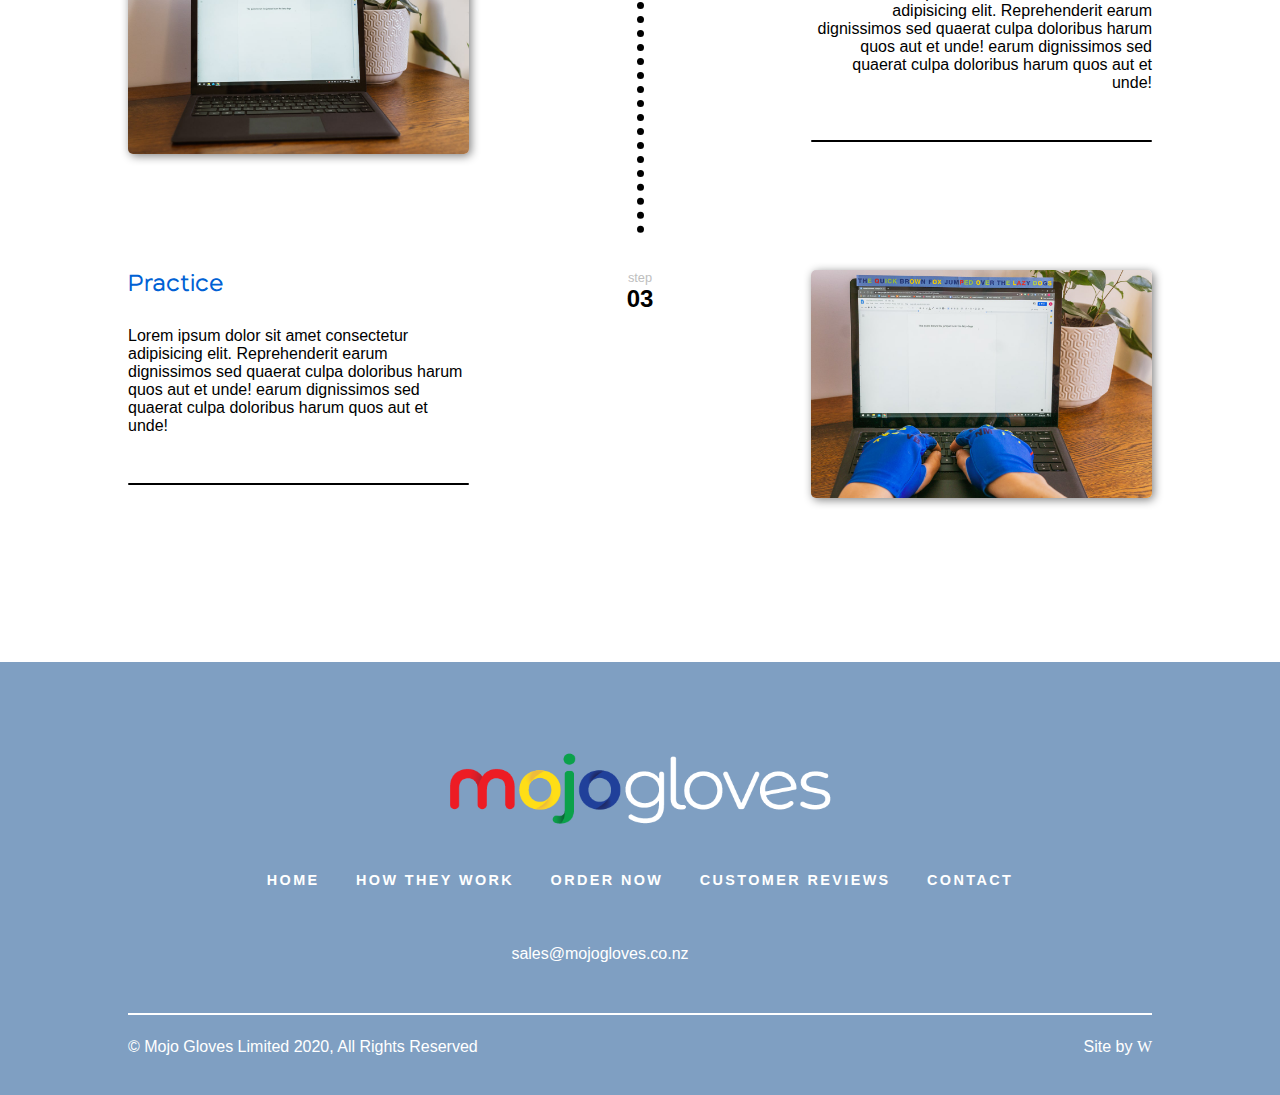
==== commit a7448995: "updated link to creator site" ====
--- a/how-they-work.html
+++ b/how-they-work.html
@@ -13,12 +13,15 @@
       crossorigin="anonymous"
     />
     <link href="https://unpkg.com/aos@2.3.1/dist/aos.css" rel="stylesheet" />
-    <title>How They Work| mojogloves</title>
+    <title>How They Work | mojogloves</title>
+    <link rel="icon" href="../imgs/icon.png">
   </head>
   <body>
     <header>
       <div class="header-container">
+        <a href = "index.html">
         <img src="../imgs/logo.png" alt="mojoglvoes logo" class="header-logo" />
+      </a>
         <nav>
           <ul>
             <li><a href="index.html">HOME</a></li>
@@ -195,7 +198,7 @@
           <p class="copy">
             &copy; Mojo Gloves Limited 2020, All Rights Reserved
           </p>
-          <p class="site-by">Site by <a href = "#" class ="wtLogo" target="_blank" rel = "noopener">W</span></p>
+          <p class="site-by">Site by <a href = "https://www.williamthomson.co.nz/" class ="wtLogo" target="_blank" rel = "noopener">W</a></p>
         </div>
       </div>
     </footer>
--- a/src/styles.css
+++ b/src/styles.css
@@ -64,6 +64,9 @@
   min-height: 65px;
   align-items: center;
   position: relative;
+}
+.header-container a {
+  height: 100%;
 }
 nav {
   position: absolute;
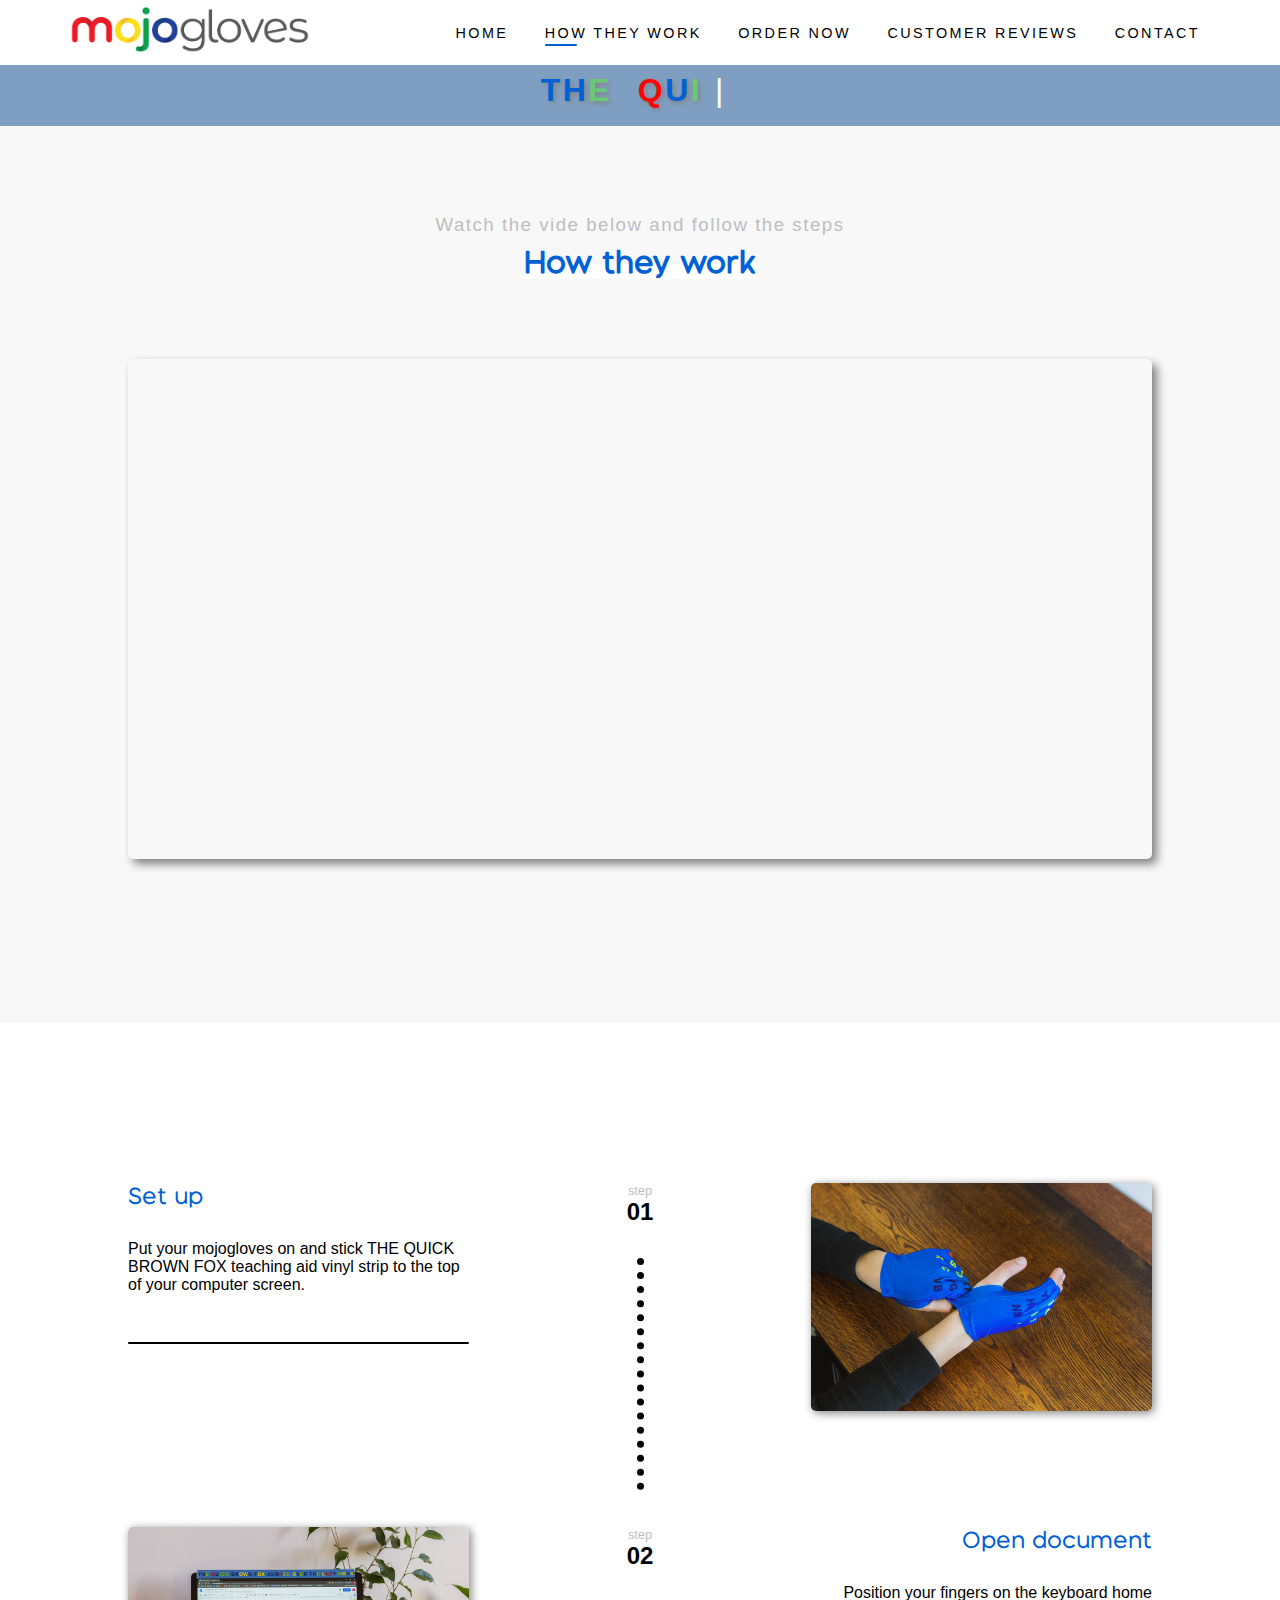
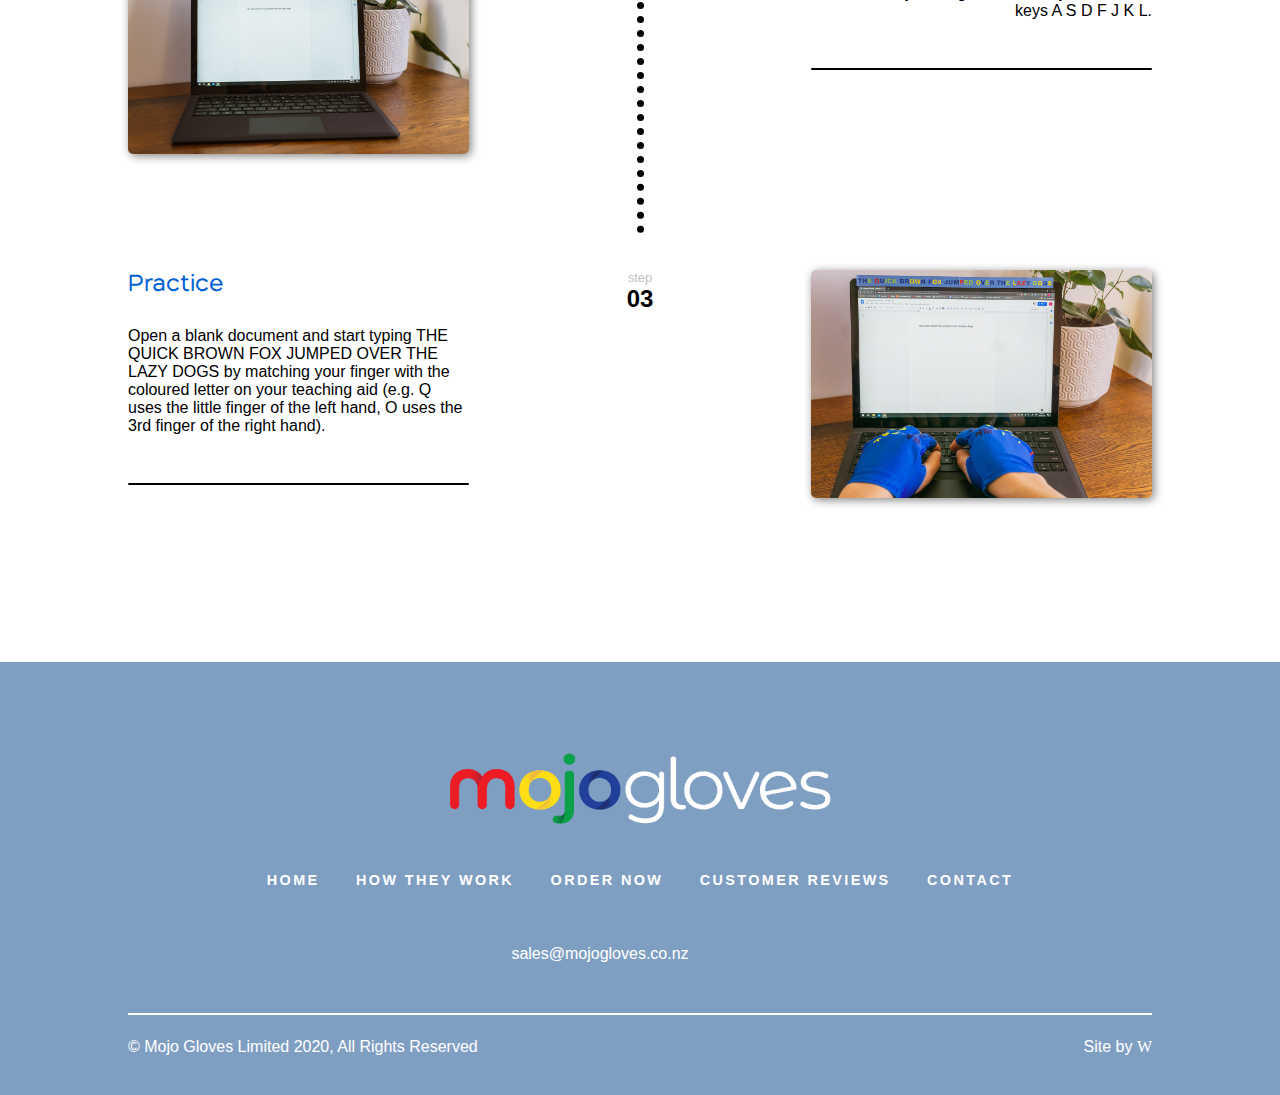
==== commit 70875b50: "updated text content" ====
--- a/how-they-work.html
+++ b/how-they-work.html
@@ -109,10 +109,7 @@
             <div class="step1 steps one ">
               <h2>Set up</h2>
               <p>
-                Lorem ipsum dolor sit amet consectetur adipisicing elit.
-                Reprehenderit earum dignissimos sed quaerat culpa doloribus
-                harum quos aut et unde! earum dignissimos sed quaerat culpa
-                doloribus harum quos aut et unde!
+               Put your mojogloves on and stick THE QUICK BROWN FOX teaching aid vinyl strip to the top of your computer screen.
               </p>
               <hr />
             </div>
@@ -130,10 +127,7 @@
             <div class="step2 steps four">
               <h2>Open document</h2>
               <p>
-                Lorem ipsum dolor sit amet consectetur adipisicing elit.
-                Reprehenderit earum dignissimos sed quaerat culpa doloribus
-                harum quos aut et unde! earum dignissimos sed quaerat culpa
-                doloribus harum quos aut et unde!
+                Position your fingers on the keyboard home keys A S D F J K L.
               </p>
               <hr />
             </div>
@@ -151,10 +145,7 @@
             <div class="step3 steps seven">
               <h2>Practice</h2>
               <p>
-                Lorem ipsum dolor sit amet consectetur adipisicing elit.
-                Reprehenderit earum dignissimos sed quaerat culpa doloribus
-                harum quos aut et unde! earum dignissimos sed quaerat culpa
-                doloribus harum quos aut et unde!
+              Open a blank document and start typing THE QUICK BROWN FOX JUMPED OVER THE LAZY DOGS by matching your finger with the coloured letter on your teaching aid (e.g. Q uses the little finger of the left hand, O uses the 3rd finger of the right hand).
               </p>
               <hr />
             </div>
--- a/src/styles.css
+++ b/src/styles.css
@@ -412,7 +412,8 @@
 .card {
   background: #fff;
   text-align: center;
-  height: 80%;
+  min-height: 100%;
+  height: 425px;
   width: 25%;
   border-radius: 5px;
   box-shadow: 2px 2px 10px rgba(146, 146, 146, 0.767);
@@ -1103,6 +1104,9 @@
   .highlight::before {
     width: 0;
   }
+  .card {
+    height: 300px;
+  }
 
   .footer-nav li {
     display: block;
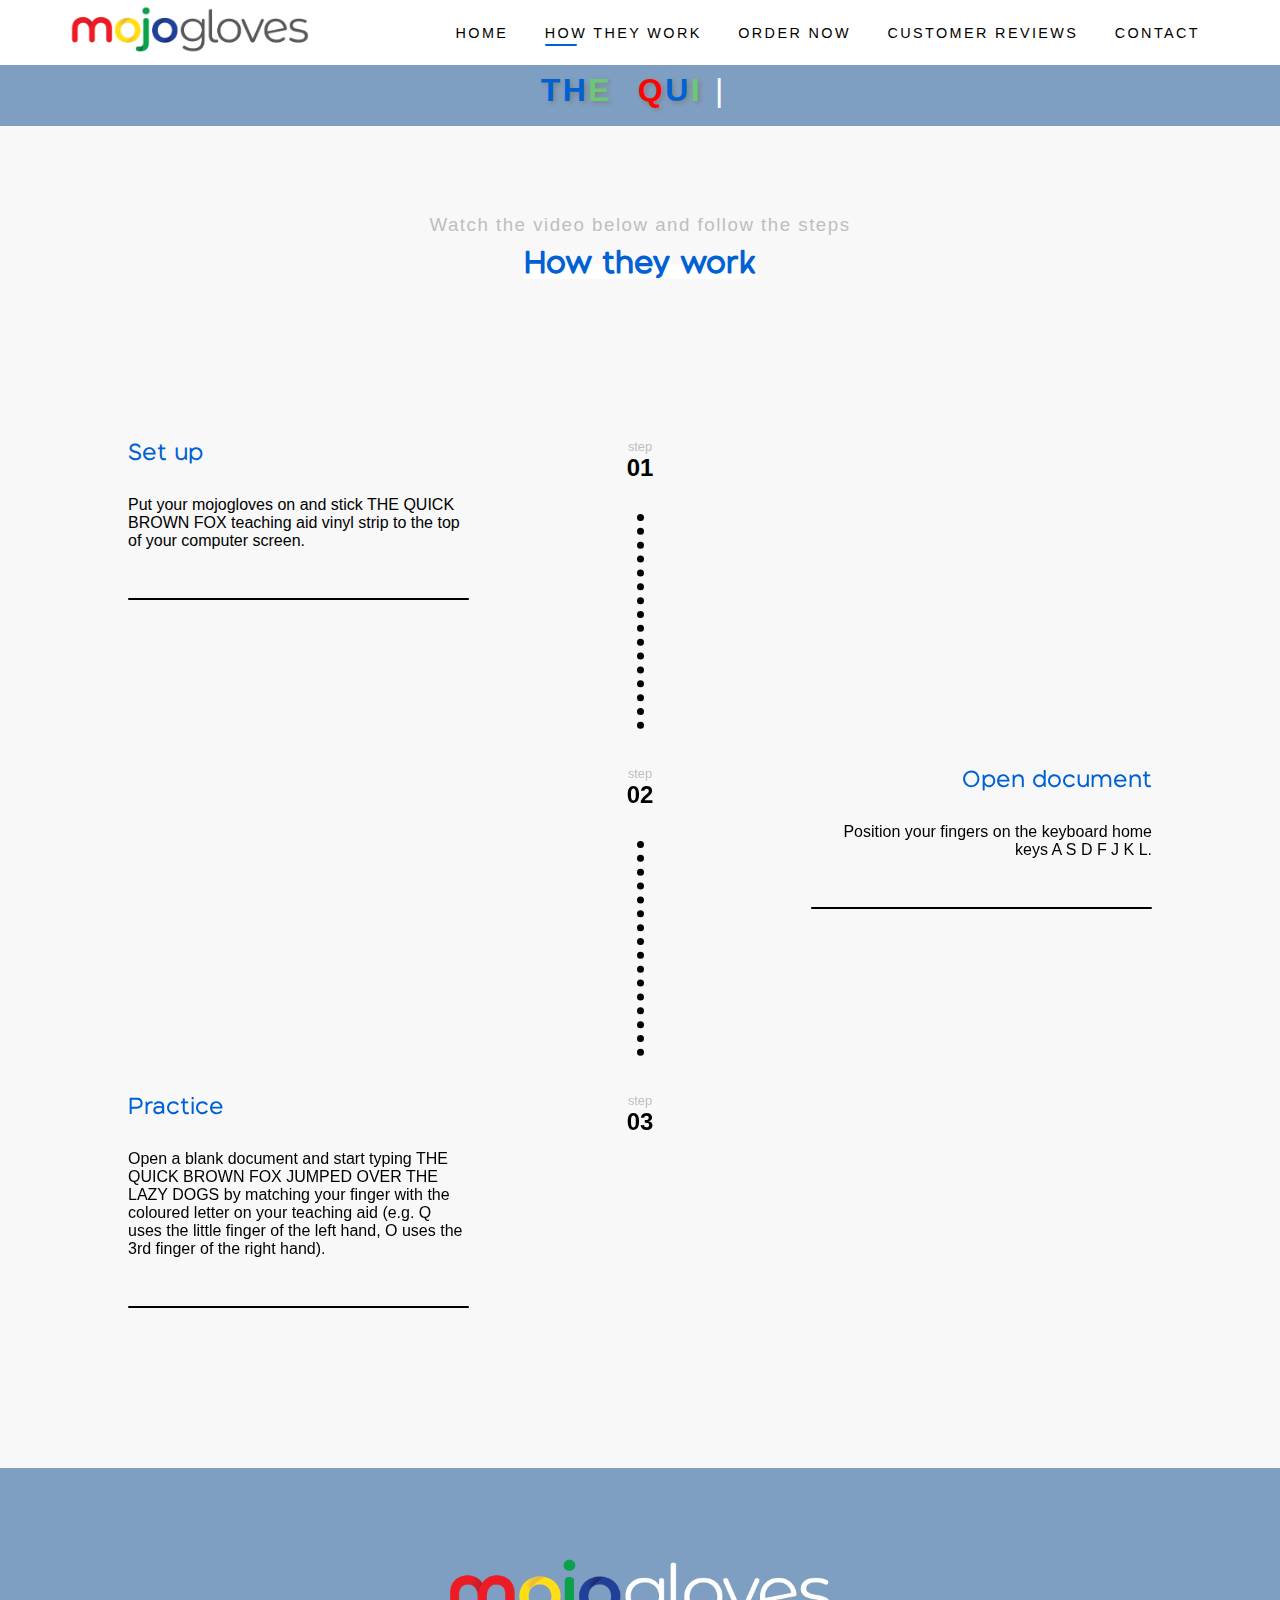
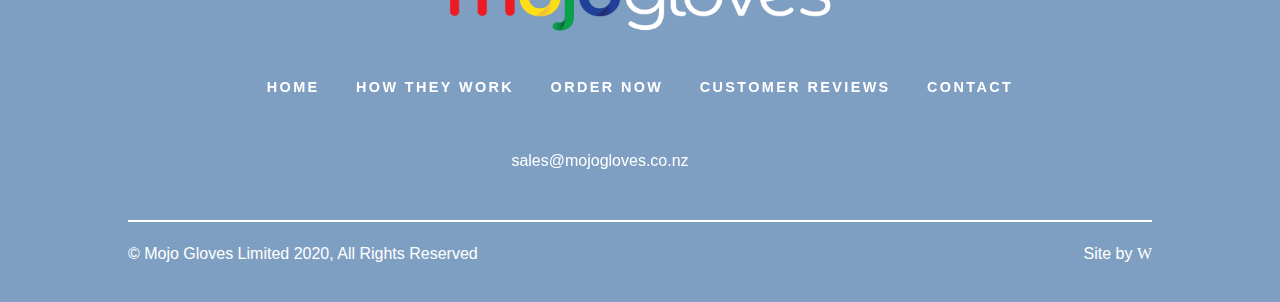
==== commit b2de15d0: "added video modal section" ====
--- a/how-they-work.html
+++ b/how-they-work.html
@@ -16,7 +16,7 @@
     <title>How They Work | mojogloves</title>
     <link rel="icon" href="../imgs/icon.png">
   </head>
-  <body>
+  <body class ="htw-bg">
     <header>
       <div class="header-container">
         <a href = "index.html">
@@ -93,14 +93,9 @@
       <!-- ----------------------------------------------- -->
       <section class="sub-page-showcase">
         <div class="container">
-          <h3 class="sub-text">Watch the vide below and follow the steps</h3>
+          <h3 class="sub-text">Watch the video below and follow the steps</h3>
           <h1 class="sub-page-heading">How they work</h1>
-          <iframe
-            class="video"
-            width="100%"
-            height="500px"
-            src=""
-          ></iframe>
+          
         </div>
       </section>
       <section class="guide">
@@ -121,7 +116,7 @@
             </div>
 
             <div class="step1-img three">
-              <img src="imgs/step1.jpg" alt="Putting mojogloves on hands" />
+              <iframe width="100%" height="100%" src="https://www.youtube.com/embed/RhB4AQ80TDA" frameborder="0" allow="accelerometer; autoplay; clipboard-write; encrypted-media; gyroscope; picture-in-picture" allowfullscreen></iframe>
             </div>
             
             <div class="step2 steps four">
@@ -139,7 +134,7 @@
             </div>
 
             <div class="step1-img six">
-              <img src="imgs/step2.jpg" alt="Laptop Screen" />
+              <iframe width="100%" height="100%" src="https://www.youtube.com/embed/zAehajhFrlY" frameborder="0" allow="accelerometer; autoplay; clipboard-write; encrypted-media; gyroscope; picture-in-picture" allowfullscreen></iframe>
             </div>
 
             <div class="step3 steps seven">
@@ -156,10 +151,7 @@
             </div>
 
             <div class="step1-img nine">
-              <img
-                src="imgs/step3.jpg"
-                alt="Typing on laptop with mojogloves on"
-              />
+             <iframe width="100%" height="100%" src="https://www.youtube.com/embed/aORr-y3C_Cc" frameborder="0" allow="accelerometer; autoplay; clipboard-write; encrypted-media; gyroscope; picture-in-picture" allowfullscreen></iframe>
             </div>
 
           </div>
--- a/src/styles.css
+++ b/src/styles.css
@@ -723,7 +723,8 @@
   color: #fff;
 }
 .guide {
-  margin: 10rem 0;
+  padding: 0 0 10rem 0;
+  background-color: var(--grybg);
 }
 
 .guide-grid {
@@ -840,8 +841,23 @@
   z-index: -1;
 } */
 
+.htw-bg {
+  background-color: var(--grybg);
+}
 /* ----------------------------------------------------order------------------------------------- */
 
+.prices li {
+  list-style: none;
+  margin: 0.5rem 0;
+}
+
+.prices li:first-child {
+  margin: 0 0 0.5rem 0;
+}
+
+.prices {
+  margin-bottom: 1rem;
+}
 .order-showcase {
   padding-top: 10rem;
 }
@@ -880,7 +896,7 @@
 }
 
 .product-info h3 {
-  margin-bottom: 1rem;
+  margin-bottom: 0.7rem;
 }
 
 .product-info p {
@@ -889,7 +905,7 @@
 
 .shipping-cost {
   font-weight: bold;
-  margin-bottom: 2rem;
+  margin-bottom: 1rem;
   display: inline-block;
 }
 .product-info hr {
@@ -1030,6 +1046,24 @@
   left: 0;
   z-index: 99999;
 }
+#video-modal {
+  background: rgba(0, 0, 0, 0.75);
+  width: 100vw;
+  height: 100vh;
+  position: fixed;
+  display: none;
+  top: 0;
+  left: 0;
+  z-index: 99999;
+  align-items: center;
+  justify-content: center;
+}
+
+.video-container {
+  width: 40%;
+  height: 60%;
+  border-radius: 5px;
+}
 
 @keyframes animatetop {
   from {
@@ -1125,11 +1159,17 @@
 }
 
 @media (max-width: 500px) {
+  .video-container {
+    width: 80%;
+  }
   .htw-content-container {
     display: block;
     margin-left: 0;
     width: 100%;
   }
+  .sub-page-showcase {
+    padding-bottom: 5rem;
+  }
   .htw-content {
     margin-left: 0;
   }
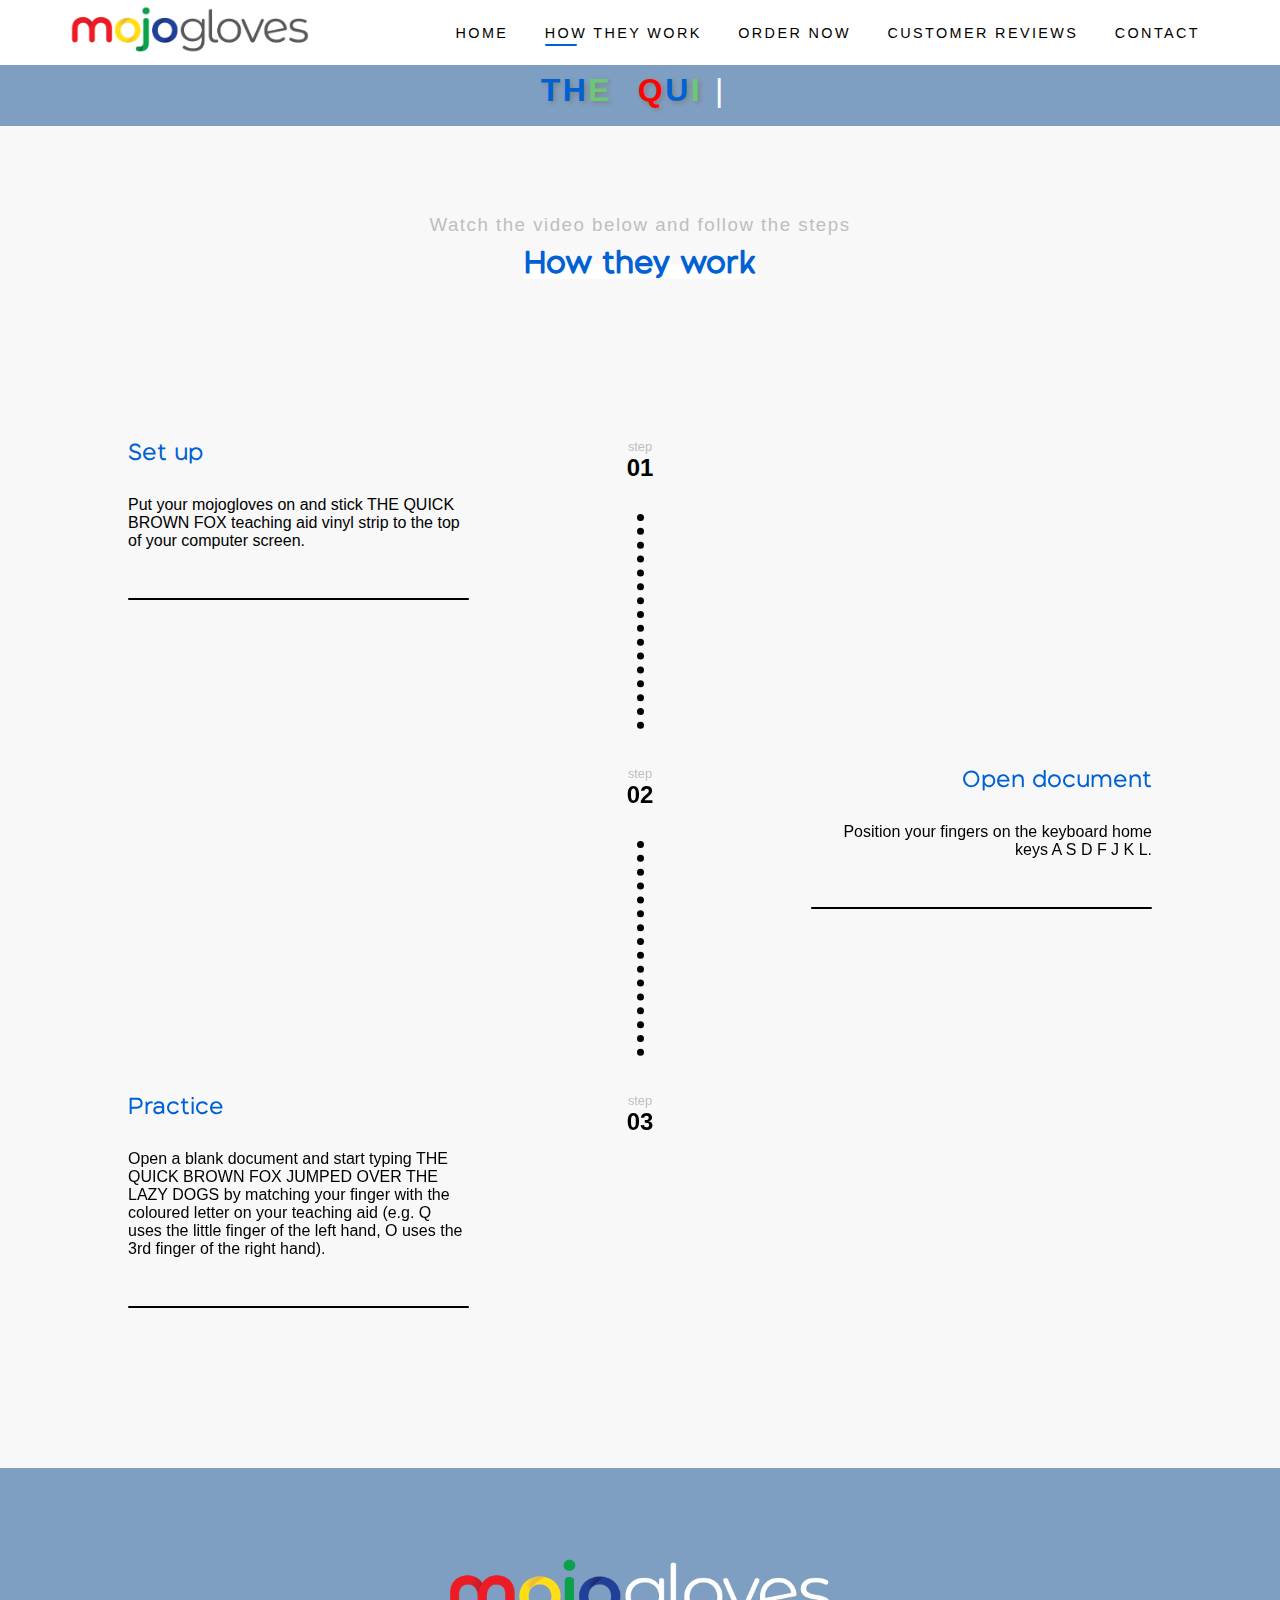
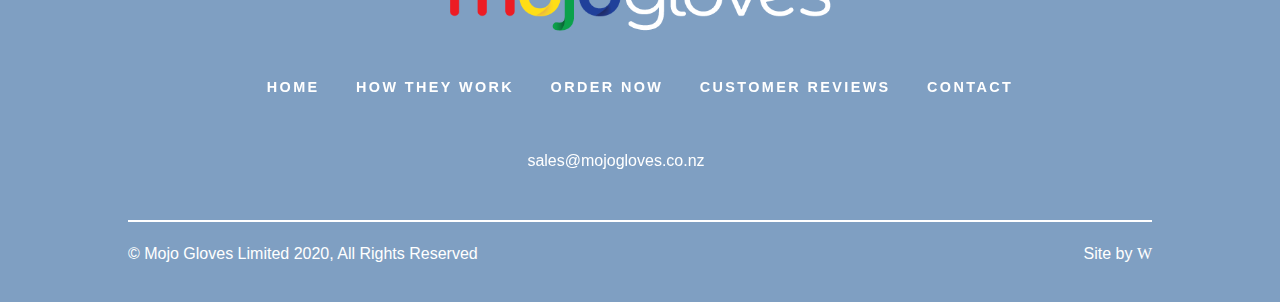
==== commit db1475d7: "updated testimonials" ====
--- a/how-they-work.html
+++ b/how-they-work.html
@@ -14,6 +14,7 @@
     />
     <link href="https://unpkg.com/aos@2.3.1/dist/aos.css" rel="stylesheet" />
     <title>How They Work | mojogloves</title>
+    <meta name="description" content="mojogloves are funky, fingerless gloves designed to help you to teach yourself to touch-type anywhere, anytime!"/>
     <link rel="icon" href="../imgs/icon.png">
   </head>
   <body class ="htw-bg">
@@ -174,8 +175,8 @@
           <i class="far fa-paper-plane social"></i>
           sales@mojogloves.co.nz
         </a>
-        <a href="https://www.facebook.com/Teach-yourself-touch-typing-with-MojoGloves-109823190705692/?view_public_for=109823190705692&ref=page_internal" class="social" target="_blank"><i class="fab fa-facebook social"></i></a>
-        <a href="#" class="social"><i class="fab fa-instagram social"></i></a>
+        <a href="https://www.facebook.com/Teach-yourself-touch-typing-with-MojoGloves-109823190705692/?view_public_for=109823190705692&ref=page_internal" class="social" target="_blank" rel = "noopener"><i class="fab fa-facebook social"></i></a>
+        <!-- <a href="#" class="social"><i class="fab fa-instagram social"></i></a> -->
         <hr />
         <div class="lower-footer">
           <p class="copy">
--- a/src/styles.css
+++ b/src/styles.css
@@ -508,7 +508,7 @@
 
 #testimonial-name {
   font-weight: normal;
-  margin-top: 1rem;
+  padding-top: 1.75rem;
 }
 
 #testimonial-location {
@@ -537,12 +537,6 @@
   position: absolute;
   color: var(--grytxt);
   bottom: 0;
-}
-#avatar {
-  width: 100px;
-  height: auto;
-  border-radius: 50%;
-  margin-top: -2rem;
 }
 
 .prev {
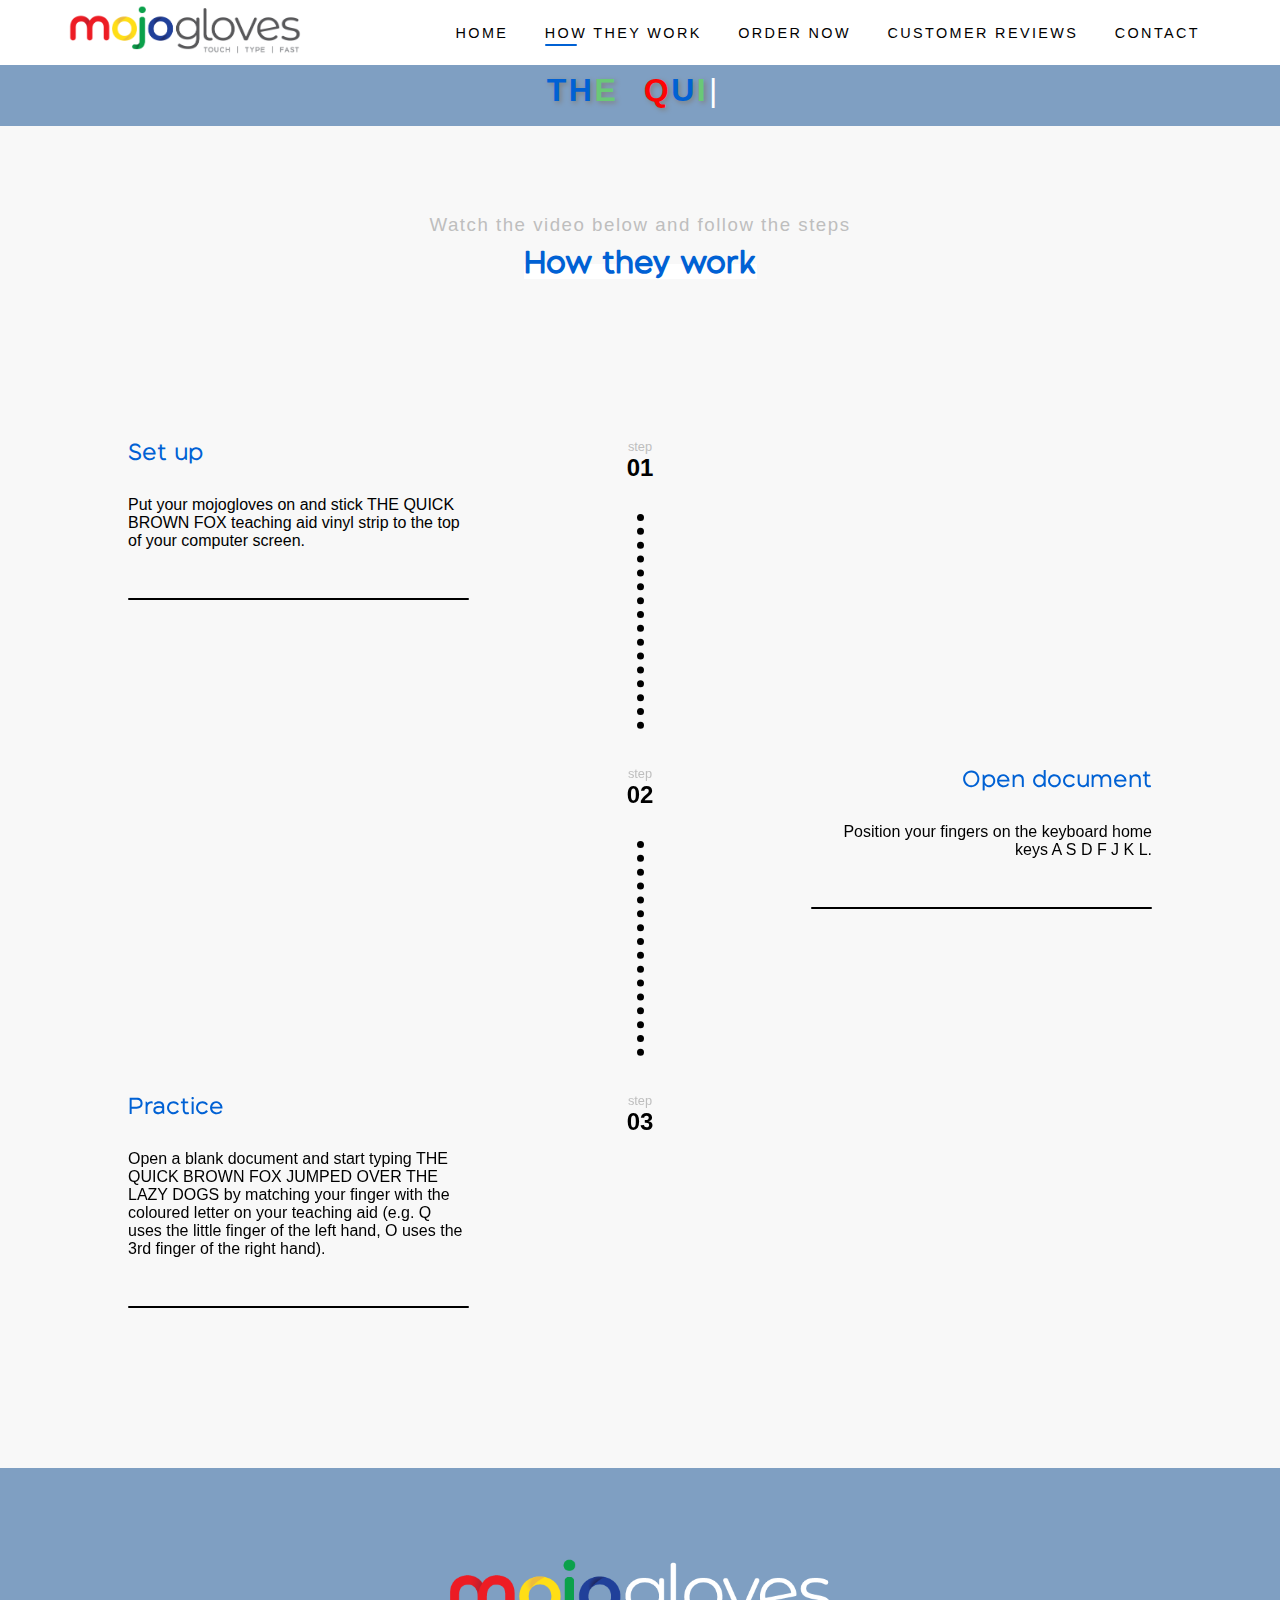
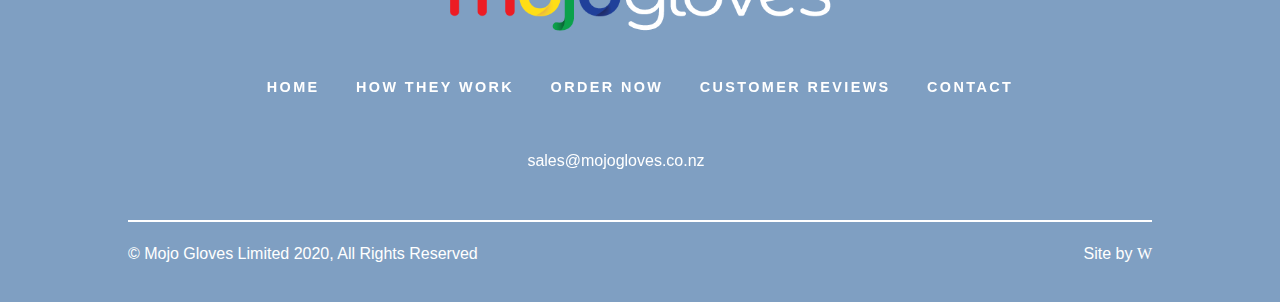
==== commit ea393720: "Made content changes" ====
--- a/how-they-work.html
+++ b/how-they-work.html
@@ -15,13 +15,13 @@
     <link href="https://unpkg.com/aos@2.3.1/dist/aos.css" rel="stylesheet" />
     <title>How They Work | mojogloves</title>
     <meta name="description" content="mojogloves are funky, fingerless gloves designed to help you to teach yourself to touch-type anywhere, anytime!"/>
-    <link rel="icon" href="../imgs/icon.png">
+    <link rel="icon" href="imgs/icon.png">
   </head>
   <body class ="htw-bg">
     <header>
       <div class="header-container">
         <a href = "index.html">
-        <img src="../imgs/logo.png" alt="mojoglvoes logo" class="header-logo" />
+        <img src="imgs/logoTagline.png" alt="mojoglvoes logo" class="header-logo" />
       </a>
         <nav>
           <ul>
@@ -162,7 +162,7 @@
     </main>
     <footer>
       <div class="container">
-        <img src="../imgs/logoInvert.png" alt="mojoglvoes logo" class="footer-logo" />
+        <img src="imgs/logoInvert.png" alt="mojoglvoes logo" class="footer-logo" />
         <ul class="footer-nav">
           <li><a href="index.html">HOME</a></li>
           <li><a href="how-they-work.html">HOW THEY WORK</a></li>
--- a/src/styles.css
+++ b/src/styles.css
@@ -843,6 +843,7 @@
 .prices li {
   list-style: none;
   margin: 0.5rem 0;
+  font-weight: bold;
 }
 
 .prices li:first-child {
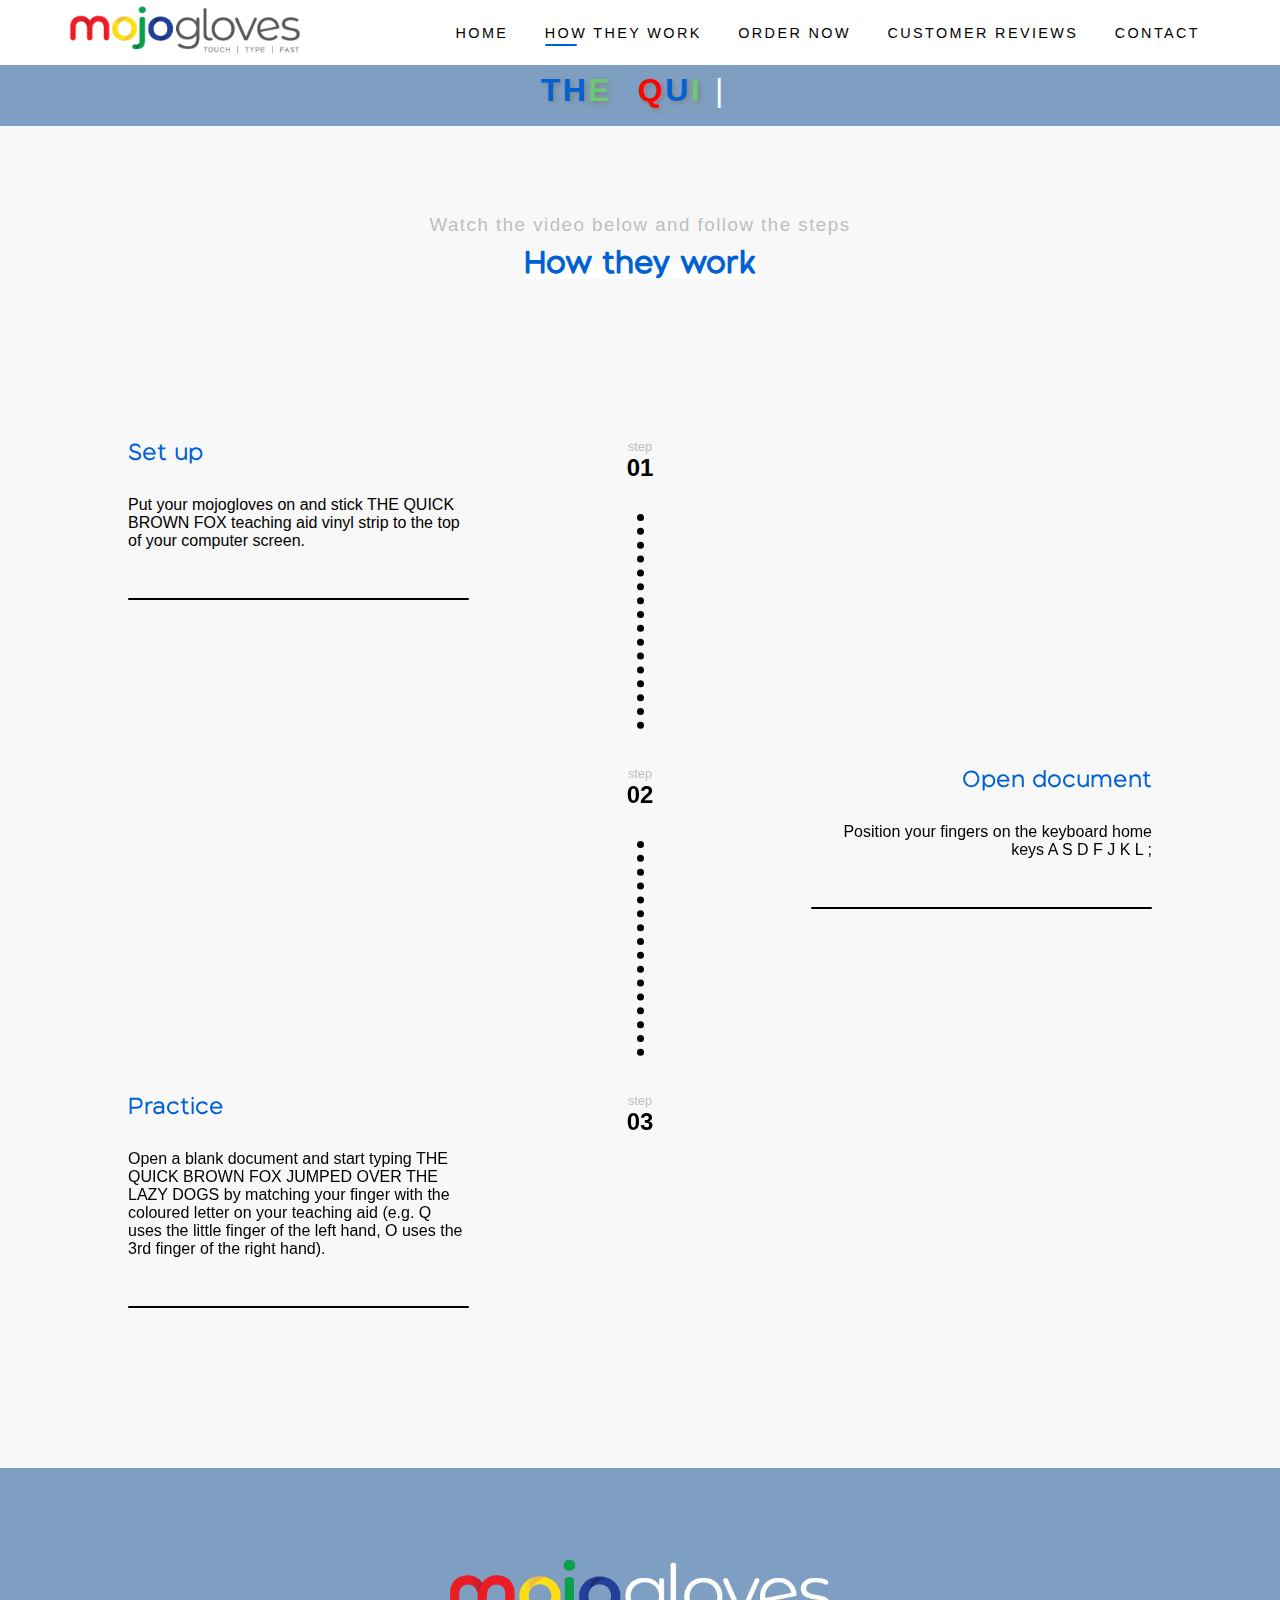
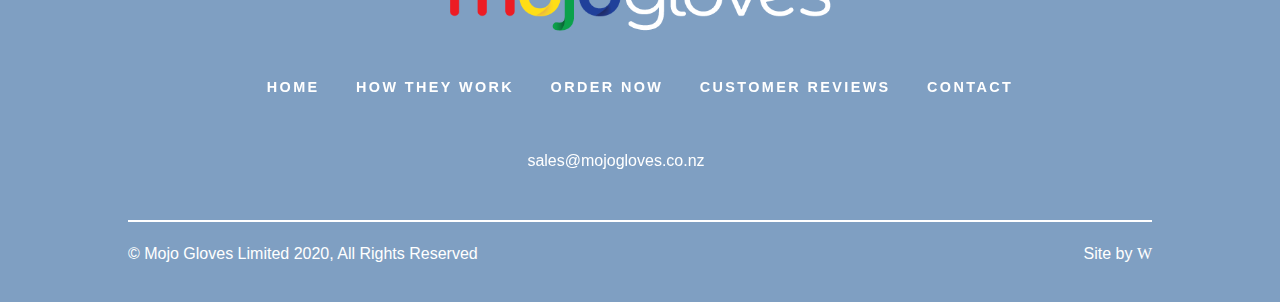
==== commit 5d26e064: "Content updates" ====
--- a/how-they-work.html
+++ b/how-they-work.html
@@ -123,7 +123,7 @@
             <div class="step2 steps four">
               <h2>Open document</h2>
               <p>
-                Position your fingers on the keyboard home keys A S D F J K L.
+                Position your fingers on the keyboard home keys A S D F J K L ;
               </p>
               <hr />
             </div>
